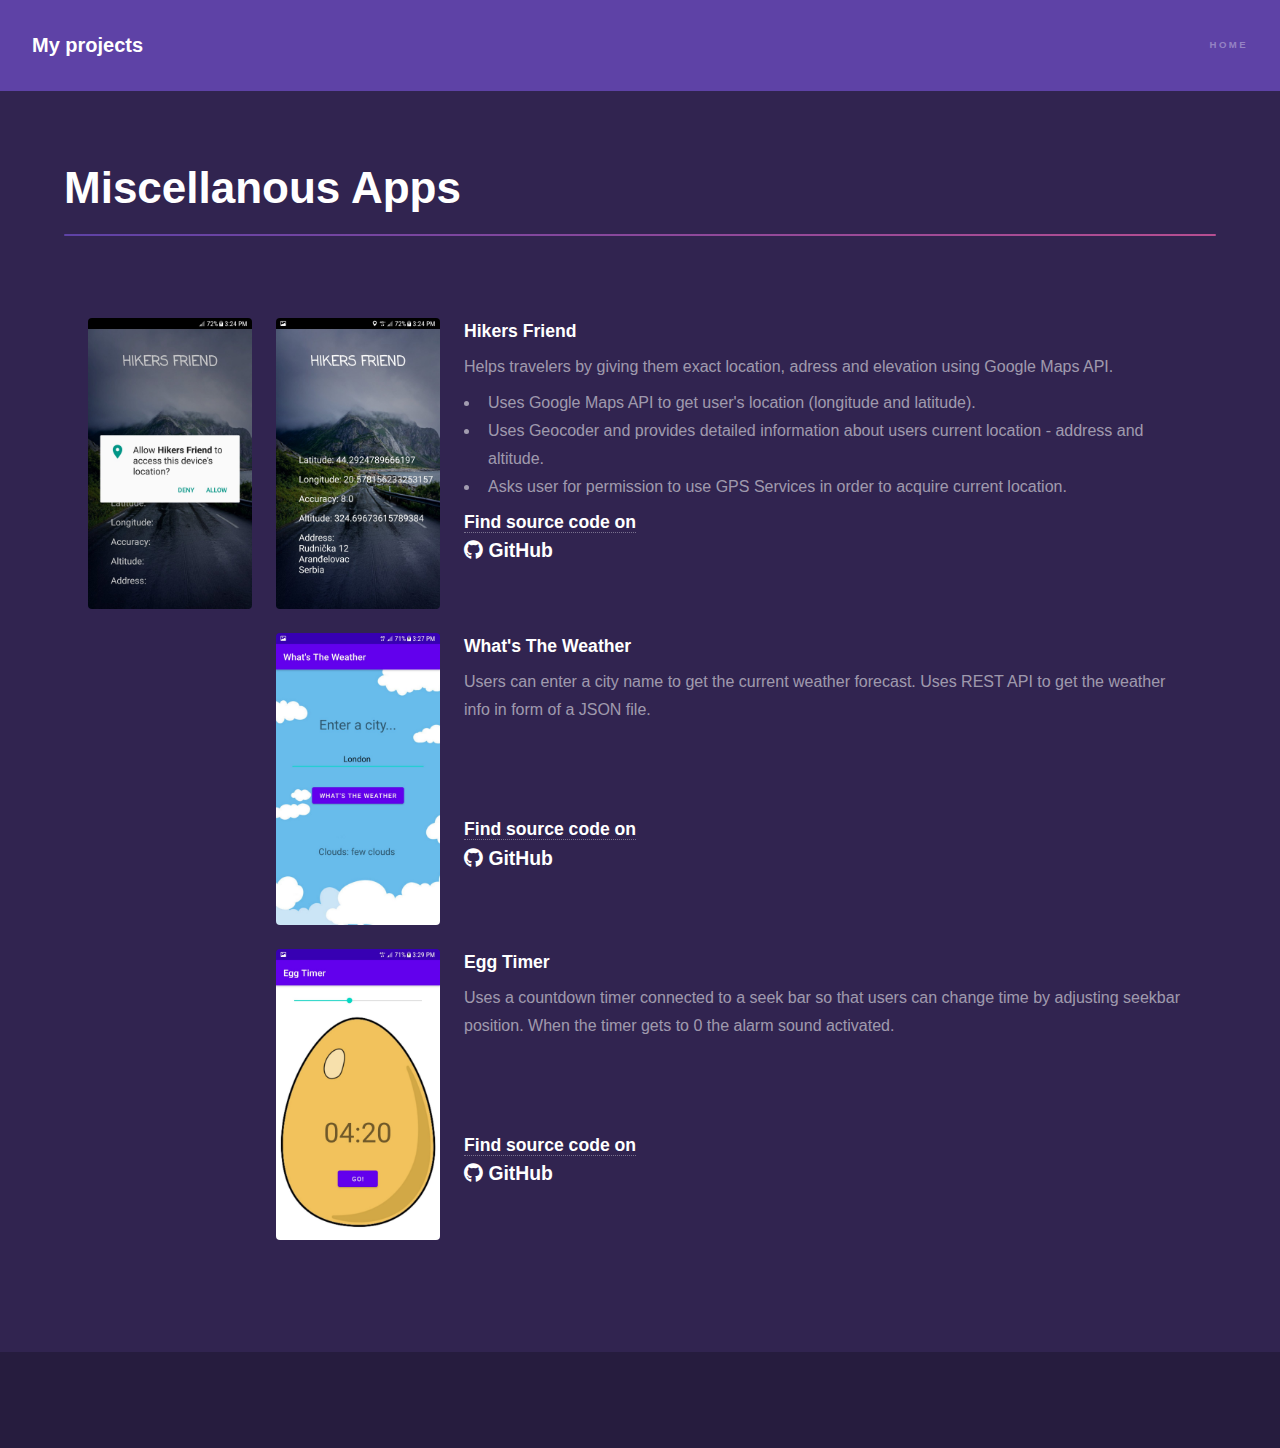
==== miscellaneous-apps.html @ 1d23b5a6 "Final" ====
<!DOCTYPE HTML>
<!--
	Hyperspace by HTML5 UP
	html5up.net | @ajlkn
	Free for personal and commercial use under the CCA 3.0 license (html5up.net/license)
-->
<html>
	<head>
		<title>Miscellanous Apps</title>
		<meta charset="utf-8" />
		<meta name="viewport" content="width=device-width, initial-scale=1, user-scalable=no" />
		<link rel="stylesheet" href="assets/css/main.css" />
		<noscript><link rel="stylesheet" href="assets/css/noscript.css" /></noscript>
	</head>
	<body class="is-preload">

		<!-- Header -->
			<header id="header">
				<a href="index.html" class="title">My projects</a>
				<nav>
					<ul>
						<li><a href="index.html">Home</a></li>
					</ul>
				</nav>
			</header>

		<!-- Wrapper -->
			<div id="wrapper">

				<!-- Main -->
					<section id="main" class="wrapper">
						<div class="inner">
							<h1 class="major">Miscellanous Apps</h1>
							<div class="box alt">
								<div class="row gtr-uniform">
									
									<div class="col-2"><span class="image fit"><img src="images/hikers-friend.jpg" alt="" /></span></div>
									<div class="col-2"><span class="image fit"><img src="images/hikers-friend-2.jpg" alt="" /></span></div>
									<div class="col-8"><span class="image fit"><h3>Hikers Friend</h3>
										<p class="miscellanous">Helps travelers by giving them exact location, adress and elevation using Google Maps API.</p>
										<ul class="miscellanous"><li>Uses Google Maps API to get user's location (longitude and latitude).</li>
											<li>Uses Geocoder and provides detailed information about users current location - address and altitude.</li>
											<li>Asks user for permission to use GPS Services in order to acquire current location.</li>      
										</ul>
										<h3><a href="https://github.com/Djostanisic" target="_blank">Find source code on <h3 class="icon brands fa-github"> GitHub</h3></a></h3>
									</span></div>

									<div class="col-2"><span class="image fit"><img src="" alt="" /></span></div>
									<div class="col-2"><span class="image fit"><img src="images/whats-the-weather.jpg" alt="" /></span></div>
									<div class="col-8"><span class="image fit"><h3>What's The Weather</h3>
										<p class="miscellanous">Users can enter a city name to get the current weather forecast. Uses REST API to get the weather info in form of a JSON file.</p>
									<br>
									<br>
									<br>
										<h3><a href="https://github.com/Djostanisic" target="_blank">Find source code on <h3 class="icon brands fa-github"> GitHub</h3></a></h3>
									</span></div>

									<div class="col-2"><span class="image fit"><img src="" alt="" /></span></div>
									<div class="col-2"><span class="image fit"><img src="images/egg-timer.jpg" alt="" /></span></div>
									<div class="col-8"><span class="image fit"><h3>Egg Timer</h3>
										<p class="miscellanous">Uses a countdown timer connected to a seek bar so that users can change time by adjusting seekbar position. When the timer gets to 0 the alarm sound activated.</p>
									<br>
									<br>
									<br>
										<h3><a href="https://github.com/Djostanisic" target="_blank">Find source code on <h3 class="icon brands fa-github"> GitHub</h3></a></h3>
									</span></div>
									
								</div>
					</section>

			</div>

		<!-- Footer -->
			<footer id="footer" class="wrapper alt">
				<div class="inner">
					
				</div>
			</footer>

		<!-- Scripts -->
			<script src="assets/js/jquery.min.js"></script>
			<script src="assets/js/jquery.scrollex.min.js"></script>
			<script src="assets/js/jquery.scrolly.min.js"></script>
			<script src="assets/js/browser.min.js"></script>
			<script src="assets/js/breakpoints.min.js"></script>
			<script src="assets/js/util.js"></script>
			<script src="assets/js/main.js"></script>

	</body>
</html>
---- assets/css/main.css ----
@import url(fontawesome-all.min.css);

/*
	Hyperspace by HTML5 UP
	html5up.net | @ajlkn
	Free for personal and commercial use under the CCA 3.0 license (html5up.net/license)
*/

html, body, div, span, applet, object,
iframe, h1, h2, h3, h4, h5, h6, p, blockquote,
pre, a, abbr, acronym, address, big, cite,
code, del, dfn, em, img, ins, kbd, q, s, samp,
small, strike, strong, sub, sup, tt, var, b,
u, i, center, dl, dt, dd, ol, ul, li, fieldset,
form, label, legend, table, caption, tbody,
tfoot, thead, tr, th, td, article, aside,
canvas, details, embed, figure, figcaption,
footer, header, hgroup, menu, nav, output, ruby,
section, summary, time, mark, audio, video {
	margin: 0;
	padding: 0;
	border: 0;
	font-size: 100%;
	font: inherit;
	vertical-align: baseline;}

article, aside, details, figcaption, figure,
footer, header, hgroup, menu, nav, section {
	display: block;}

body {
	line-height: 1;
}

ol, ul {
	list-style: none;
}

blockquote, q {
	quotes: none;
}

	blockquote:before, blockquote:after, q:before, q:after {
		content: '';
		content: none;
	}

table {
	border-collapse: collapse;
	border-spacing: 0;
}

body {
	-webkit-text-size-adjust: none;
}

mark {
	background-color: transparent;
	color: inherit;
}

input::-moz-focus-inner {
	border: 0;
	padding: 0;
}

input, select, textarea {
	-moz-appearance: none;
	-webkit-appearance: none;
	-ms-appearance: none;
	appearance: none;
}

.skills{
	display: flex;
	justify-content: center;
	padding-top: 1em;
	
	font-size:3rem;
}

/* Basic */

	p.miscellanous{
		margin-bottom: 0.5em;
	}

	ul.miscellanous{
		margin-bottom: 0.5em;
	}

	@-ms-viewport {
		width: device-width;
	}

	body {
		-ms-overflow-style: scrollbar;
	}

	@media screen and (max-width: 600px) {

		html, body {
			min-width: 320px;
		}
	
		.skills{
			font-size: 2rem;
		}

		.row > .col-4 {
			width: 50%;
		  }
	}

	html {
		box-sizing: border-box;
	}

	*, *:before, *:after {
		box-sizing: inherit;
	}

	body {
		background: #312450;
	}

		body.is-preload *, body.is-preload *:before, body.is-preload *:after {
			-moz-animation: none !important;
			-webkit-animation: none !important;
			-ms-animation: none !important;
			animation: none !important;
			-moz-transition: none !important;
			-webkit-transition: none !important;
			-ms-transition: none !important;
			transition: none !important;
		}

/* Type */

	body, input, select, textarea {
		color: rgba(255, 255, 255, 0.55);
		font-family: Arial, Helvetica, sans-serif;
		font-size: 16.5pt;
		font-weight: normal;
		line-height: 1.75;
	}

		@media screen and (max-width: 1680px) {

			body, input, select, textarea {
				font-size: 13pt;
			}

		}

		@media screen and (max-width: 1280px) {

			body, input, select, textarea {
				font-size: 12pt;
			}

			.skills{
				font-size: 2rem;
			}

		}

		@media screen and (max-width: 360px) {

			body, input, select, textarea {
				font-size: 11pt;
			}

			.row > .col-4{
				width: 50%;
			}

		}

	a {
		-moz-transition: color 0.2s ease, border-bottom-color 0.2s ease;
		-webkit-transition: color 0.2s ease, border-bottom-color 0.2s ease;
		-ms-transition: color 0.2s ease, border-bottom-color 0.2s ease;
		transition: color 0.2s ease, border-bottom-color 0.2s ease;
		border-bottom: dotted 1px rgba(255, 255, 255, 0.35);
		color: inherit;
		text-decoration: none;
	}

		a:hover {
			border-bottom-color: transparent;
			color: #ffffff;
		}

	strong, b {
		color: #ffffff;
		font-weight: bold;
	}

	em, i {
		font-style: italic;
	}

	p {
		margin: 0 0 2em 0;
	}

	h1, h2, h3, h4, h5, h6 {
		color: #ffffff;
		font-weight: bold;
		line-height: 1.5;
		margin: 0 0 0.5em 0;
	}

		h1 a, h2 a, h3 a, h4 a, h5 a, h6 a {
			color: inherit;
			text-decoration: none;
		}

	h1 {
		font-size: 2.75em;
	}

		h1.major {
			margin: 0 0 1.3em 0;
			position: relative;
			padding-bottom: 0.35em;
		}

			h1.major:after {
				background-image: -moz-linear-gradient(to right, #5e42a6, #b74e91);
				background-image: -webkit-linear-gradient(to right, #5e42a6, #b74e91);
				background-image: -ms-linear-gradient(to right, #5e42a6, #b74e91);
				background-image: linear-gradient(to right, #5e42a6, #b74e91);
				-moz-transition: max-width 0.2s ease;
				-webkit-transition: max-width 0.2s ease;
				-ms-transition: max-width 0.2s ease;
				transition: max-width 0.2s ease;
				border-radius: 0.2em;
				bottom: 0;
				content: '';
				height: 0.05em;
				position: absolute;
				right: 0;
				width: 100%;
			}

	h2 {
		font-size: 1.75em;
	}

	h3 {
		font-size: 1.1em;
	}

	h4 {
		font-size: 1em;
	}

	h5 {
		font-size: 0.8em;
	}

	h6 {
		font-size: 0.6em;
	}

	@media screen and (max-width: 736px) {

		h1 {
			font-size: 2em;
		}

		h2 {
			font-size: 1.25em;
		}

		h3 {
			font-size: 1em;
		}

		h4 {
			font-size: 0.8em;
		}

		h5 {
			font-size: 0.6em;
		}

		h6 {
			font-size: 0.6em;
		}

	}

	sub {
		font-size: 0.8em;
		position: relative;
		top: 0.5em;
	}

	sup {
		font-size: 0.8em;
		position: relative;
		top: -0.5em;
	}

	blockquote {
		border-left: solid 4px rgba(255, 255, 255, 0.15);
		font-style: italic;
		margin: 0 0 2em 0;
		padding: 0.5em 0 0.5em 2em;
	}

	code {
		background: rgba(255, 255, 255, 0.05);
		border-radius: 0.25em;
		border: solid 1px rgba(255, 255, 255, 0.15);
		font-family: "Courier New", monospace;
		font-size: 0.9em;
		margin: 0 0.25em;
		padding: 0.25em 0.65em;
	}

	pre {
		-webkit-overflow-scrolling: touch;
		font-family: "Courier New", monospace;
		font-size: 0.9em;
		margin: 0 0 2em 0;
	}

		pre code {
			display: block;
			line-height: 1.75em;
			padding: 1em 1.5em;
			overflow-x: auto;
		}

	hr {
		border: 0;
		border-bottom: solid 1px rgba(255, 255, 255, 0.15);
		margin: 2em 0;
	}

		hr.major {
			margin: 3em 0;
		}

	.align-left {
		text-align: left;
	}

	.align-center {
		text-align: center;
	}

	.align-right {
		text-align: right;
	}

/* Row */

	.row {
		display: flex;
		flex-wrap: wrap;
		box-sizing: border-box;
		align-items: stretch;
	}

		.row > * {
			box-sizing: border-box;
		}

		.row.gtr-uniform > * > :last-child {
			margin-bottom: 0;
		}

		.row.aln-left {
			justify-content: flex-start;
		}

		.row.aln-center {
			justify-content: center;
		}

		.row.aln-right {
			justify-content: flex-end;
		}

		.row.aln-top {
			align-items: flex-start;
		}

		.row.aln-middle {
			align-items: center;
		}

		.row.aln-bottom {
			align-items: flex-end;
		}

		.row > .imp {
			order: -1;
		}

		.row > .col-1 {
			width: 8.33333%;
		}

		.row > .off-1 {
			margin-left: 8.33333%;
		}

		.row > .col-2 {
			width: 16.66667%;
		}

		.row > .off-2 {
			margin-left: 16.66667%;
		}

		.row > .col-3 {
			width: 50%;
		}

		.row > .off-3 {
			margin-left: 25%;
		}

		.row > .col-4 {
			width: 33.33333%;
		}

		.row > .off-4 {
			margin-left: 33.33333%;
		}

		.row > .col-5 {
			width: 41.66667%;
		}

		.row > .off-5 {
			margin-left: 41.66667%;
		}

		.row > .col-6 {
			width: 50%;
		}

		.row > .off-6 {
			margin-left: 50%;
		}

		.row > .col-7 {
			width: 58.33333%;
		}

		.row > .off-7 {
			margin-left: 58.33333%;
		}

		.row > .col-8 {
			width: 66.66667%;
		}

		.row > .off-8 {
			margin-left: 66.66667%;
		}

		.row > .col-9 {
			width: 75%;
		}

		.row > .off-9 {
			margin-left: 75%;
		}

		.row > .col-10 {
			width: 83.33333%;
		}

		.row > .off-10 {
			margin-left: 83.33333%;
		}

		.row > .col-11 {
			width: 91.66667%;
		}

		.row > .off-11 {
			margin-left: 91.66667%;
		}

		.row > .col-12 {
			width: 100%;
		}

		.row > .off-12 {
			margin-left: 100%;
		}

		.row.gtr-0 {
			margin-top: 0;
			margin-left: 0em;
		}

			.row.gtr-0 > * {
				padding: 0 0 0 0em;
			}

			.row.gtr-0.gtr-uniform {
				margin-top: 0em;
			}

				.row.gtr-0.gtr-uniform > * {
					padding-top: 0em;
				}

		.row.gtr-25 {
			margin-top: 0;
			margin-left: -0.375em;
		}

			.row.gtr-25 > * {
				padding: 0 0 0 0.375em;
			}

			.row.gtr-25.gtr-uniform {
				margin-top: -0.375em;
			}

				.row.gtr-25.gtr-uniform > * {
					padding-top: 0.375em;
				}

		.row.gtr-50 {
			margin-top: 0;
			margin-left: -0.75em;
		}

			.row.gtr-50 > * {
				padding: 0 0 0 0.75em;
			}

			.row.gtr-50.gtr-uniform {
				margin-top: -0.75em;
			}

				.row.gtr-50.gtr-uniform > * {
					padding-top: 0.75em;
				}

		.row {
			margin-top: 0;
			margin-left: -1.5em;
		}

			.row > * {
				padding: 0 0 0 1.5em;
			}

			.row.gtr-uniform {
				margin-top: -1.5em;
			}

				.row.gtr-uniform > * {
					padding-top: 1.5em;
				}

		.row.gtr-150 {
			margin-top: 0;
			margin-left: -2.25em;
		}

			.row.gtr-150 > * {
				padding: 0 0 0 2.25em;
			}

			.row.gtr-150.gtr-uniform {
				margin-top: -2.25em;
			}

				.row.gtr-150.gtr-uniform > * {
					padding-top: 2.25em;
				}

		.row.gtr-200 {
			margin-top: 0;
			margin-left: -3em;
		}

			.row.gtr-200 > * {
				padding: 0 0 0 3em;
			}

			.row.gtr-200.gtr-uniform {
				margin-top: -3em;
			}

				.row.gtr-200.gtr-uniform > * {
					padding-top: 3em;
				}

		@media screen and (max-width: 1680px) {

			.row {
				display: flex;
				flex-wrap: wrap;
				box-sizing: border-box;
				align-items: stretch;
			}

				.row > * {
					box-sizing: border-box;
				}

				.row.gtr-uniform > * > :last-child {
					margin-bottom: 0;
				}

				.row.aln-left {
					justify-content: flex-start;
				}

				.row.aln-center {
					justify-content: center;
				}

				.row.aln-right {
					justify-content: flex-end;
				}

				.row.aln-top {
					align-items: flex-start;
				}

				.row.aln-middle {
					align-items: center;
				}

				.row.aln-bottom {
					align-items: flex-end;
				}

				.row > .imp-xlarge {
					order: -1;
				}

				.row > .col-1-xlarge {
					width: 8.33333%;
				}

				.row > .off-1-xlarge {
					margin-left: 8.33333%;
				}

				.row > .col-2-xlarge {
					width: 16.66667%;
				}

				.row > .off-2-xlarge {
					margin-left: 16.66667%;
				}

				.row > .col-3-xlarge {
					width: 25%;
				}

				.row > .off-3-xlarge {
					margin-left: 25%;
				}

				.row > .col-4-xlarge {
					width: 33.33333%;
				}

				.row > .off-4-xlarge {
					margin-left: 33.33333%;
				}

				.row > .col-5-xlarge {
					width: 41.66667%;
				}

				.row > .off-5-xlarge {
					margin-left: 41.66667%;
				}

				.row > .col-6-xlarge {
					width: 50%;
				}

				.row > .off-6-xlarge {
					margin-left: 50%;
				}

				.row > .col-7-xlarge {
					width: 58.33333%;
				}

				.row > .off-7-xlarge {
					margin-left: 58.33333%;
				}

				.row > .col-8-xlarge {
					width: 66.66667%;
				}

				.row > .off-8-xlarge {
					margin-left: 66.66667%;
				}

				.row > .col-9-xlarge {
					width: 75%;
				}

				.row > .off-9-xlarge {
					margin-left: 75%;
				}

				.row > .col-10-xlarge {
					width: 83.33333%;
				}

				.row > .off-10-xlarge {
					margin-left: 83.33333%;
				}

				.row > .col-11-xlarge {
					width: 91.66667%;
				}

				.row > .off-11-xlarge {
					margin-left: 91.66667%;
				}

				.row > .col-12-xlarge {
					width: 100%;
				}

				.row > .off-12-xlarge {
					margin-left: 100%;
				}

				.row.gtr-0 {
					margin-top: 0;
					margin-left: 0em;
				}

					.row.gtr-0 > * {
						padding: 0 0 0 0em;
					}

					.row.gtr-0.gtr-uniform {
						margin-top: 0em;
					}

						.row.gtr-0.gtr-uniform > * {
							padding-top: 0em;
						}

				.row.gtr-25 {
					margin-top: 0;
					margin-left: -0.375em;
				}

					.row.gtr-25 > * {
						padding: 0 0 0 0.375em;
					}

					.row.gtr-25.gtr-uniform {
						margin-top: -0.375em;
					}

						.row.gtr-25.gtr-uniform > * {
							padding-top: 0.375em;
						}

				.row.gtr-50 {
					margin-top: 0;
					margin-left: -0.75em;
				}

					.row.gtr-50 > * {
						padding: 0 0 0 0.75em;
					}

					.row.gtr-50.gtr-uniform {
						margin-top: -0.75em;
					}

						.row.gtr-50.gtr-uniform > * {
							padding-top: 0.75em;
						}

				.row {
					margin-top: 0;
					margin-left: -1.5em;
				}

					.row > * {
						padding: 0 0 0 1.5em;
					}

					.row.gtr-uniform {
						margin-top: -1.5em;
					}

						.row.gtr-uniform > * {
							padding-top: 1.5em;
						}

				.row.gtr-150 {
					margin-top: 0;
					margin-left: -2.25em;
				}

					.row.gtr-150 > * {
						padding: 0 0 0 2.25em;
					}

					.row.gtr-150.gtr-uniform {
						margin-top: -2.25em;
					}

						.row.gtr-150.gtr-uniform > * {
							padding-top: 2.25em;
						}

				.row.gtr-200 {
					margin-top: 0;
					margin-left: -3em;
				}

					.row.gtr-200 > * {
						padding: 0 0 0 3em;
					}

					.row.gtr-200.gtr-uniform {
						margin-top: -3em;
					}

						.row.gtr-200.gtr-uniform > * {
							padding-top: 3em;
						}

		}

		@media screen and (max-width: 1280px) {

			.row {
				display: flex;
				flex-wrap: wrap;
				box-sizing: border-box;
				align-items: stretch;
			}

				.row > * {
					box-sizing: border-box;
				}

				.row.gtr-uniform > * > :last-child {
					margin-bottom: 0;
				}

				.row.aln-left {
					justify-content: flex-start;
				}

				.row.aln-center {
					justify-content: center;
				}

				.row.aln-right {
					justify-content: flex-end;
				}

				.row.aln-top {
					align-items: flex-start;
				}

				.row.aln-middle {
					align-items: center;
				}

				.row.aln-bottom {
					align-items: flex-end;
				}

				.row > .imp-large {
					order: -1;
				}

				.row > .col-1-large {
					width: 8.33333%;
				}

				.row > .off-1-large {
					margin-left: 8.33333%;
				}

				.row > .col-2-large {
					width: 16.66667%;
				}

				.row > .off-2-large {
					margin-left: 16.66667%;
				}

				.row > .col-3-large {
					width: 25%;
				}

				.row > .off-3-large {
					margin-left: 25%;
				}

				.row > .col-4-large {
					width: 33.33333%;
				}

				.row > .off-4-large {
					margin-left: 33.33333%;
				}

				.row > .col-5-large {
					width: 41.66667%;
				}

				.row > .off-5-large {
					margin-left: 41.66667%;
				}

				.row > .col-6-large {
					width: 50%;
				}

				.row > .off-6-large {
					margin-left: 50%;
				}

				.row > .col-7-large {
					width: 58.33333%;
				}

				.row > .off-7-large {
					margin-left: 58.33333%;
				}

				.row > .col-8-large {
					width: 66.66667%;
				}

				.row > .off-8-large {
					margin-left: 66.66667%;
				}

				.row > .col-9-large {
					width: 75%;
				}

				.row > .off-9-large {
					margin-left: 75%;
				}

				.row > .col-10-large {
					width: 83.33333%;
				}

				.row > .off-10-large {
					margin-left: 83.33333%;
				}

				.row > .col-11-large {
					width: 91.66667%;
				}

				.row > .off-11-large {
					margin-left: 91.66667%;
				}

				.row > .col-12-large {
					width: 100%;
				}

				.row > .off-12-large {
					margin-left: 100%;
				}

				.row.gtr-0 {
					margin-top: 0;
					margin-left: 0em;
				}

					.row.gtr-0 > * {
						padding: 0 0 0 0em;
					}

					.row.gtr-0.gtr-uniform {
						margin-top: 0em;
					}

						.row.gtr-0.gtr-uniform > * {
							padding-top: 0em;
						}

				.row.gtr-25 {
					margin-top: 0;
					margin-left: -0.375em;
				}

					.row.gtr-25 > * {
						padding: 0 0 0 0.375em;
					}

					.row.gtr-25.gtr-uniform {
						margin-top: -0.375em;
					}

						.row.gtr-25.gtr-uniform > * {
							padding-top: 0.375em;
						}

				.row.gtr-50 {
					margin-top: 0;
					margin-left: -0.75em;
				}

					.row.gtr-50 > * {
						padding: 0 0 0 0.75em;
					}

					.row.gtr-50.gtr-uniform {
						margin-top: -0.75em;
					}

						.row.gtr-50.gtr-uniform > * {
							padding-top: 0.75em;
						}

				.row {
					margin-top: 0;
					margin-left: -1.5em;
				}

					.row > * {
						padding: 0 0 0 1.5em;
					}

					.row.gtr-uniform {
						margin-top: -1.5em;
					}

						.row.gtr-uniform > * {
							padding-top: 1.5em;
						}

				.row.gtr-150 {
					margin-top: 0;
					margin-left: -2.25em;
				}

					.row.gtr-150 > * {
						padding: 0 0 0 2.25em;
					}

					.row.gtr-150.gtr-uniform {
						margin-top: -2.25em;
					}

						.row.gtr-150.gtr-uniform > * {
							padding-top: 2.25em;
						}

				.row.gtr-200 {
					margin-top: 0;
					margin-left: -3em;
				}

					.row.gtr-200 > * {
						padding: 0 0 0 3em;
					}

					.row.gtr-200.gtr-uniform {
						margin-top: -3em;
					}

						.row.gtr-200.gtr-uniform > * {
							padding-top: 3em;
						}

		}

		@media screen and (max-width: 980px) {

			.row {
				display: flex;
				flex-wrap: wrap;
				box-sizing: border-box;
				align-items: stretch;
			}

				.row > * {
					box-sizing: border-box;
				}

				.row.gtr-uniform > * > :last-child {
					margin-bottom: 0;
				}

				.row.aln-left {
					justify-content: flex-start;
				}

				.row.aln-center {
					justify-content: center;
				}

				.row.aln-right {
					justify-content: flex-end;
				}

				.row.aln-top {
					align-items: flex-start;
				}

				.row.aln-middle {
					align-items: center;
				}

				.row.aln-bottom {
					align-items: flex-end;
				}

				.row > .imp-medium {
					order: -1;
				}

				.row > .col-1-medium {
					width: 8.33333%;
				}

				.row > .off-1-medium {
					margin-left: 8.33333%;
				}

				.row > .col-2-medium {
					width: 16.66667%;
				}

				.row > .off-2-medium {
					margin-left: 16.66667%;
				}

				.row > .col-3-medium {
					width: 25%;
				}

				.row > .off-3-medium {
					margin-left: 25%;
				}

				.row > .col-4-medium {
					width: 33.33333%;
				}

				.row > .off-4-medium {
					margin-left: 33.33333%;
				}

				.row > .col-5-medium {
					width: 41.66667%;
				}

				.row > .off-5-medium {
					margin-left: 41.66667%;
				}

				.row > .col-6-medium {
					width: 50%;
				}

				.row > .off-6-medium {
					margin-left: 50%;
				}

				.row > .col-7-medium {
					width: 58.33333%;
				}

				.row > .off-7-medium {
					margin-left: 58.33333%;
				}

				.row > .col-8-medium {
					width: 66.66667%;
				}

				.row > .off-8-medium {
					margin-left: 66.66667%;
				}

				.row > .col-9-medium {
					width: 75%;
				}

				.row > .off-9-medium {
					margin-left: 75%;
				}

				.row > .col-10-medium {
					width: 83.33333%;
				}

				.row > .off-10-medium {
					margin-left: 83.33333%;
				}

				.row > .col-11-medium {
					width: 91.66667%;
				}

				.row > .off-11-medium {
					margin-left: 91.66667%;
				}

				.row > .col-12-medium {
					width: 100%;
				}

				.row > .off-12-medium {
					margin-left: 100%;
				}

				.row.gtr-0 {
					margin-top: 0;
					margin-left: 0em;
				}

					.row.gtr-0 > * {
						padding: 0 0 0 0em;
					}

					.row.gtr-0.gtr-uniform {
						margin-top: 0em;
					}

						.row.gtr-0.gtr-uniform > * {
							padding-top: 0em;
						}

				.row.gtr-25 {
					margin-top: 0;
					margin-left: -0.375em;
				}

					.row.gtr-25 > * {
						padding: 0 0 0 0.375em;
					}

					.row.gtr-25.gtr-uniform {
						margin-top: -0.375em;
					}

						.row.gtr-25.gtr-uniform > * {
							padding-top: 0.375em;
						}

				.row.gtr-50 {
					margin-top: 0;
					margin-left: -0.75em;
				}

					.row.gtr-50 > * {
						padding: 0 0 0 0.75em;
					}

					.row.gtr-50.gtr-uniform {
						margin-top: -0.75em;
					}

						.row.gtr-50.gtr-uniform > * {
							padding-top: 0.75em;
						}

				.row {
					margin-top: 0;
					margin-left: -1.5em;
				}

					.row > * {
						padding: 0 0 0 1.5em;
					}

					.row.gtr-uniform {
						margin-top: -1.5em;
					}

						.row.gtr-uniform > * {
							padding-top: 1.5em;
						}

				.row.gtr-150 {
					margin-top: 0;
					margin-left: -2.25em;
				}

					.row.gtr-150 > * {
						padding: 0 0 0 2.25em;
					}

					.row.gtr-150.gtr-uniform {
						margin-top: -2.25em;
					}

						.row.gtr-150.gtr-uniform > * {
							padding-top: 2.25em;
						}

				.row.gtr-200 {
					margin-top: 0;
					margin-left: -3em;
				}

					.row.gtr-200 > * {
						padding: 0 0 0 3em;
					}

					.row.gtr-200.gtr-uniform {
						margin-top: -3em;
					}

						.row.gtr-200.gtr-uniform > * {
							padding-top: 3em;
						}

		}

		@media screen and (max-width: 736px) {

			.row {
				display: flex;
				flex-wrap: wrap;
				box-sizing: border-box;
				align-items: stretch;
			}

				.row > * {
					box-sizing: border-box;
				}

				.row.gtr-uniform > * > :last-child {
					margin-bottom: 0;
				}

				.row.aln-left {
					justify-content: flex-start;
				}

				.row.aln-center {
					justify-content: center;
				}

				.row.aln-right {
					justify-content: flex-end;
				}

				.row.aln-top {
					align-items: flex-start;
				}

				.row.aln-middle {
					align-items: center;
				}

				.row.aln-bottom {
					align-items: flex-end;
				}

				.row > .imp-small {
					order: -1;
				}

				.row > .col-1-small {
					width: 8.33333%;
				}

				.row > .off-1-small {
					margin-left: 8.33333%;
				}

				.row > .col-2-small {
					width: 16.66667%;
				}

				.row > .off-2-small {
					margin-left: 16.66667%;
				}

				.row > .col-3-small {
					width: 25%;
				}

				.row > .off-3-small {
					margin-left: 25%;
				}

				.row > .col-4-small {
					width: 33.33333%;
				}

				.row > .off-4-small {
					margin-left: 33.33333%;
				}

				.row > .col-5-small {
					width: 41.66667%;
				}

				.row > .off-5-small {
					margin-left: 41.66667%;
				}

				.row > .col-6-small {
					width: 50%;
				}

				.row > .off-6-small {
					margin-left: 50%;
				}

				.row > .col-7-small {
					width: 58.33333%;
				}

				.row > .off-7-small {
					margin-left: 58.33333%;
				}

				.row > .col-8-small {
					width: 66.66667%;
				}

				.row > .off-8-small {
					margin-left: 66.66667%;
				}

				.row > .col-9-small {
					width: 75%;
				}

				.row > .off-9-small {
					margin-left: 75%;
				}

				.row > .col-10-small {
					width: 83.33333%;
				}

				.row > .off-10-small {
					margin-left: 83.33333%;
				}

				.row > .col-11-small {
					width: 91.66667%;
				}

				.row > .off-11-small {
					margin-left: 91.66667%;
				}

				.row > .col-12-small {
					width: 100%;
				}

				.row > .off-12-small {
					margin-left: 100%;
				}

				.row.gtr-0 {
					margin-top: 0;
					margin-left: 0em;
				}

					.row.gtr-0 > * {
						padding: 0 0 0 0em;
					}

					.row.gtr-0.gtr-uniform {
						margin-top: 0em;
					}

						.row.gtr-0.gtr-uniform > * {
							padding-top: 0em;
						}

				.row.gtr-25 {
					margin-top: 0;
					margin-left: -0.375em;
				}

					.row.gtr-25 > * {
						padding: 0 0 0 0.375em;
					}

					.row.gtr-25.gtr-uniform {
						margin-top: -0.375em;
					}

						.row.gtr-25.gtr-uniform > * {
							padding-top: 0.375em;
						}

				.row.gtr-50 {
					margin-top: 0;
					margin-left: -0.75em;
				}

					.row.gtr-50 > * {
						padding: 0 0 0 0.75em;
					}

					.row.gtr-50.gtr-uniform {
						margin-top: -0.75em;
					}

						.row.gtr-50.gtr-uniform > * {
							padding-top: 0.75em;
						}

				.row {
					margin-top: 0;
					margin-left: -1.5em;
				}

					.row > * {
						padding: 0 0 0 1.5em;
					}

					.row.gtr-uniform {
						margin-top: -1.5em;
					}

						.row.gtr-uniform > * {
							padding-top: 1.5em;
						}

				.row.gtr-150 {
					margin-top: 0;
					margin-left: -2.25em;
				}

					.row.gtr-150 > * {
						padding: 0 0 0 2.25em;
					}

					.row.gtr-150.gtr-uniform {
						margin-top: -2.25em;
					}

						.row.gtr-150.gtr-uniform > * {
							padding-top: 2.25em;
						}

				.row.gtr-200 {
					margin-top: 0;
					margin-left: -3em;
				}

					.row.gtr-200 > * {
						padding: 0 0 0 3em;
					}

					.row.gtr-200.gtr-uniform {
						margin-top: -3em;
					}

						.row.gtr-200.gtr-uniform > * {
							padding-top: 3em;
						}

		}

		@media screen and (max-width: 480px) {

			.row {
				display: flex;
				flex-wrap: wrap;
				box-sizing: border-box;
				align-items: stretch;
			}

				.row > * {
					box-sizing: border-box;
				}

				.row.gtr-uniform > * > :last-child {
					margin-bottom: 0;
				}

				.row.aln-left {
					justify-content: flex-start;
				}

				.row.aln-center {
					justify-content: center;
				}

				.row.aln-right {
					justify-content: flex-end;
				}

				.row.aln-top {
					align-items: flex-start;
				}

				.row.aln-middle {
					align-items: center;
				}

				.row.aln-bottom {
					align-items: flex-end;
				}

				.row > .imp-xsmall {
					order: -1;
				}

				.row > .col-1-xsmall {
					width: 8.33333%;
				}

				.row > .off-1-xsmall {
					margin-left: 8.33333%;
				}

				.row > .col-2-xsmall {
					width: 16.66667%;
				}

				.row > .off-2-xsmall {
					margin-left: 16.66667%;
				}

				.row > .col-3-xsmall {
					width: 25%;
				}

				.row > .off-3-xsmall {
					margin-left: 25%;
				}

				.row > .col-4-xsmall {
					width: 33.33333%;
				}
				
				.row > .off-4-xsmall {
					margin-left: 33.33333%;
				}

				.row > .col-5-xsmall {
					width: 41.66667%;
				}

				.row > .off-5-xsmall {
					margin-left: 41.66667%;
				}

				.row > .col-6-xsmall {
					width: 50%;
				}

				.row > .off-6-xsmall {
					margin-left: 50%;
				}

				.row > .col-7-xsmall {
					width: 58.33333%;
				}

				.row > .off-7-xsmall {
					margin-left: 58.33333%;
				}

				.row > .col-8-xsmall {
					width: 66.66667%;
				}

				.row > .off-8-xsmall {
					margin-left: 66.66667%;
				}

				.row > .col-9-xsmall {
					width: 75%;
				}

				.row > .off-9-xsmall {
					margin-left: 75%;
				}

				.row > .col-10-xsmall {
					width: 83.33333%;
				}

				.row > .off-10-xsmall {
					margin-left: 83.33333%;
				}

				.row > .col-11-xsmall {
					width: 91.66667%;
				}

				.row > .off-11-xsmall {
					margin-left: 91.66667%;
				}

				.row > .col-12-xsmall {
					width: 100%;
				}

				.row > .off-12-xsmall {
					margin-left: 100%;
				}

				.row.gtr-0 {
					margin-top: 0;
					margin-left: 0em;
				}

					.row.gtr-0 > * {
						padding: 0 0 0 0em;
					}

					.row.gtr-0.gtr-uniform {
						margin-top: 0em;
					}

						.row.gtr-0.gtr-uniform > * {
							padding-top: 0em;
						}

				.row.gtr-25 {
					margin-top: 0;
					margin-left: -0.375em;
				}

					.row.gtr-25 > * {
						padding: 0 0 0 0.375em;
					}

					.row.gtr-25.gtr-uniform {
						margin-top: -0.375em;
					}

						.row.gtr-25.gtr-uniform > * {
							padding-top: 0.375em;
						}

				.row.gtr-50 {
					margin-top: 0;
					margin-left: -0.75em;
				}

					.row.gtr-50 > * {
						padding: 0 0 0 0.75em;
					}

					.row.gtr-50.gtr-uniform {
						margin-top: -0.75em;
					}

						.row.gtr-50.gtr-uniform > * {
							padding-top: 0.75em;
						}

				.row {
					margin-top: 0;
					margin-left: -1.5em;
				}

					.row > * {
						padding: 0 0 0 1.5em;
					}

					.row.gtr-uniform {
						margin-top: -1.5em;
					}

						.row.gtr-uniform > * {
							padding-top: 1.5em;
						}

				.row.gtr-150 {
					margin-top: 0;
					margin-left: -2.25em;
				}

					.row.gtr-150 > * {
						padding: 0 0 0 2.25em;
					}

					.row.gtr-150.gtr-uniform {
						margin-top: -2.25em;
					}

						.row.gtr-150.gtr-uniform > * {
							padding-top: 2.25em;
						}

				.row.gtr-200 {
					margin-top: 0;
					margin-left: -3em;
				}

					.row.gtr-200 > * {
						padding: 0 0 0 3em;
					}

					.row.gtr-200.gtr-uniform {
						margin-top: -3em;
					}

						.row.gtr-200.gtr-uniform > * {
							padding-top: 3em;
						}

		}

/* Box */

	.box {
		border-radius: 0.25em;
		border: solid 1px rgba(255, 255, 255, 0.15);
		margin-bottom: 2em;
		padding: 1.5em;
	}

		.box > :last-child,
		.box > :last-child > :last-child,
		.box > :last-child > :last-child > :last-child {
			margin-bottom: 0;
		}

		.box.alt {
			border: 0;
			border-radius: 0;
			padding-bottom: 3em;
		}

/* Button */

	input[type="submit"],
	input[type="reset"],
	input[type="button"],
	button,
	.button {
		-moz-appearance: none;
		-webkit-appearance: none;
		-ms-appearance: none;
		appearance: none;
		-moz-transition: border-color 0.2s ease;
		-webkit-transition: border-color 0.2s ease;
		-ms-transition: border-color 0.2s ease;
		transition: border-color 0.2s ease;
		background-color: transparent;
		border: solid 1px !important;
		border-color: rgba(255, 255, 255, 0.15) !important;
		border-radius: 3em;
		color: #ffffff !important;
		cursor: pointer;
		display: inline-block;
		font-size: 0.6em;
		font-weight: bold;
		height: calc(4.75em + 2px);
		letter-spacing: 0.25em;
		line-height: 4.75em;
		outline: 0;
		padding: 0 3.75em;
		position: relative;
		text-align: center;
		text-decoration: none;
		text-transform: uppercase;
		white-space: nowrap;
	}

		input[type="submit"]:after,
		input[type="reset"]:after,
		input[type="button"]:after,
		button:after,
		.button:after {
			-moz-transform: scale(0.25);
			-webkit-transform: scale(0.25);
			-ms-transform: scale(0.25);
			transform: scale(0.25);
			pointer-events: none;
			-moz-transition: opacity 0.2s ease, -moz-transform 0.2s ease;
			-webkit-transition: opacity 0.2s ease, -webkit-transform 0.2s ease;
			-ms-transition: opacity 0.2s ease, -ms-transform 0.2s ease;
			transition: opacity 0.2s ease, transform 0.2s ease;
			background: #ffffff;
			border-radius: 3em;
			content: '';
			height: 100%;
			left: 0;
			opacity: 0;
			position: absolute;
			top: 0;
			width: 100%;
		}

		input[type="submit"].icon:before,
		input[type="reset"].icon:before,
		input[type="button"].icon:before,
		button.icon:before,
		.button.icon:before {
			margin-right: 0.75em;
		}

		input[type="submit"].fit,
		input[type="reset"].fit,
		input[type="button"].fit,
		button.fit,
		.button.fit {
			width: 100%;
		}

		input[type="submit"].small,
		input[type="reset"].small,
		input[type="button"].small,
		button.small,
		.button.small {
			font-size: 0.4em;
		}

		input[type="submit"].large,
		input[type="reset"].large,
		input[type="button"].large,
		button.large,
		.button.large {
			font-size: 0.8em;
		}

		input[type="submit"].primary,
		input[type="reset"].primary,
		input[type="button"].primary,
		button.primary,
		.button.primary {
			background-color: #ffffff;
			color: #312450 !important;
		}

			input[type="submit"].primary:after,
			input[type="reset"].primary:after,
			input[type="button"].primary:after,
			button.primary:after,
			.button.primary:after {
				display: none;
			}

		input[type="submit"].disabled, input[type="submit"]:disabled,
		input[type="reset"].disabled,
		input[type="reset"]:disabled,
		input[type="button"].disabled,
		input[type="button"]:disabled,
		button.disabled,
		button:disabled,
		.button.disabled,
		.button:disabled {
			cursor: default;
			opacity: 0.5;
			pointer-events: none;
		}

		input[type="submit"]:hover,
		input[type="reset"]:hover,
		input[type="button"]:hover,
		button:hover,
		.button:hover {
			border-color: rgba(255, 255, 255, 0.55) !important;
		}

			input[type="submit"]:hover:after,
			input[type="reset"]:hover:after,
			input[type="button"]:hover:after,
			button:hover:after,
			.button:hover:after {
				opacity: 0.05;
				-moz-transform: scale(1);
				-webkit-transform: scale(1);
				-ms-transform: scale(1);
				transform: scale(1);
			}

			input[type="submit"]:hover:active,
			input[type="reset"]:hover:active,
			input[type="button"]:hover:active,
			button:hover:active,
			.button:hover:active {
				border-color: #ffffff !important;
			}

				input[type="submit"]:hover:active:after,
				input[type="reset"]:hover:active:after,
				input[type="button"]:hover:active:after,
				button:hover:active:after,
				.button:hover:active:after {
					opacity: 0.1;
				}

/* Features */

	.features {
		display: -moz-flex;
		display: -webkit-flex;
		display: -ms-flex;
		display: flex;
		-moz-flex-wrap: wrap;
		-webkit-flex-wrap: wrap;
		-ms-flex-wrap: wrap;
		flex-wrap: wrap;
		border-radius: 0.25em;
		border: solid 1px rgba(255, 255, 255, 0.15);
		background: rgba(255, 255, 255, 0.05);
		margin: 0 0 2em 0;
	}

		.features section {
			padding: 3.5em 3em 1em 7em ;
			width: 50%;
			border-top: solid 1px rgba(255, 255, 255, 0.15);
			position: relative;
		}

			.features section:nth-child(-n + 2) {
				border-top-width: 0;
			}

			.features section:nth-child(2n) {
				border-left: solid 1px rgba(255, 255, 255, 0.15);
			}

			.features section .icon {
				-moz-transition: opacity 0.5s ease, -moz-transform 0.5s ease;
				-webkit-transition: opacity 0.5s ease, -webkit-transform 0.5s ease;
				-ms-transition: opacity 0.5s ease, -ms-transform 0.5s ease;
				transition: opacity 0.5s ease, transform 0.5s ease;
				-moz-transition-delay: 1s;
				-webkit-transition-delay: 1s;
				-ms-transition-delay: 1s;
				transition-delay: 1s;
				-moz-transform: scale(1);
				-webkit-transform: scale(1);
				-ms-transform: scale(1);
				transform: scale(1);
				position: absolute;
				left: 3em;
				top: 3em;
				opacity: 1;
			}

			.features section:nth-child(1) .icon {
				-moz-transition-delay: 0.15s;
				-webkit-transition-delay: 0.15s;
				-ms-transition-delay: 0.15s;
				transition-delay: 0.15s;
			}

			.features section:nth-child(2) .icon {
				-moz-transition-delay: 0.3s;
				-webkit-transition-delay: 0.3s;
				-ms-transition-delay: 0.3s;
				transition-delay: 0.3s;
			}

			.features section:nth-child(3) .icon {
				-moz-transition-delay: 0.45s;
				-webkit-transition-delay: 0.45s;
				-ms-transition-delay: 0.45s;
				transition-delay: 0.45s;
			}

			.features section:nth-child(4) .icon {
				-moz-transition-delay: 0.6s;
				-webkit-transition-delay: 0.6s;
				-ms-transition-delay: 0.6s;
				transition-delay: 0.6s;
			}

			.features section:nth-child(5) .icon {
				-moz-transition-delay: 0.75s;
				-webkit-transition-delay: 0.75s;
				-ms-transition-delay: 0.75s;
				transition-delay: 0.75s;
			}

			.features section:nth-child(6) .icon {
				-moz-transition-delay: 0.9s;
				-webkit-transition-delay: 0.9s;
				-ms-transition-delay: 0.9s;
				transition-delay: 0.9s;
			}

			.features section:nth-child(7) .icon {
				-moz-transition-delay: 1.05s;
				-webkit-transition-delay: 1.05s;
				-ms-transition-delay: 1.05s;
				transition-delay: 1.05s;
			}

			.features section:nth-child(8) .icon {
				-moz-transition-delay: 1.2s;
				-webkit-transition-delay: 1.2s;
				-ms-transition-delay: 1.2s;
				transition-delay: 1.2s;
			}

			.features section:nth-child(9) .icon {
				-moz-transition-delay: 1.35s;
				-webkit-transition-delay: 1.35s;
				-ms-transition-delay: 1.35s;
				transition-delay: 1.35s;
			}

			.features section:nth-child(10) .icon {
				-moz-transition-delay: 1.5s;
				-webkit-transition-delay: 1.5s;
				-ms-transition-delay: 1.5s;
				transition-delay: 1.5s;
			}

			.features section:nth-child(11) .icon {
				-moz-transition-delay: 1.65s;
				-webkit-transition-delay: 1.65s;
				-ms-transition-delay: 1.65s;
				transition-delay: 1.65s;
			}

			.features section:nth-child(12) .icon {
				-moz-transition-delay: 1.8s;
				-webkit-transition-delay: 1.8s;
				-ms-transition-delay: 1.8s;
				transition-delay: 1.8s;
			}

			.features section:nth-child(13) .icon {
				-moz-transition-delay: 1.95s;
				-webkit-transition-delay: 1.95s;
				-ms-transition-delay: 1.95s;
				transition-delay: 1.95s;
			}

			.features section:nth-child(14) .icon {
				-moz-transition-delay: 2.1s;
				-webkit-transition-delay: 2.1s;
				-ms-transition-delay: 2.1s;
				transition-delay: 2.1s;
			}

			.features section:nth-child(15) .icon {
				-moz-transition-delay: 2.25s;
				-webkit-transition-delay: 2.25s;
				-ms-transition-delay: 2.25s;
				transition-delay: 2.25s;
			}

			.features section:nth-child(16) .icon {
				-moz-transition-delay: 2.4s;
				-webkit-transition-delay: 2.4s;
				-ms-transition-delay: 2.4s;
				transition-delay: 2.4s;
			}

			.features section:nth-child(17) .icon {
				-moz-transition-delay: 2.55s;
				-webkit-transition-delay: 2.55s;
				-ms-transition-delay: 2.55s;
				transition-delay: 2.55s;
			}

			.features section:nth-child(18) .icon {
				-moz-transition-delay: 2.7s;
				-webkit-transition-delay: 2.7s;
				-ms-transition-delay: 2.7s;
				transition-delay: 2.7s;
			}

			.features section:nth-child(19) .icon {
				-moz-transition-delay: 2.85s;
				-webkit-transition-delay: 2.85s;
				-ms-transition-delay: 2.85s;
				transition-delay: 2.85s;
			}

			.features section:nth-child(20) .icon {
				-moz-transition-delay: 3s;
				-webkit-transition-delay: 3s;
				-ms-transition-delay: 3s;
				transition-delay: 3s;
			}

		.features.inactive section .icon {
			-moz-transform: scale(0.5);
			-webkit-transform: scale(0.5);
			-ms-transform: scale(0.5);
			transform: scale(0.5);
			opacity: 0;
		}

		@media screen and (max-width: 980px) {

			.features {
				display: block;
			}

				.features section {
					border-top-width: 1px !important;
					border-left-width: 0 !important;
					width: 100%;
				}

					.features section:first-child {
						border-top-width: 0 !important;
					}

		}

		@media screen and (max-width: 736px) {

			.features section {
				padding: 2.5em 1.5em 0.1em 5.5em ;
			}

				.features section .icon {
					left: 1.5em;
					top: 2em;
				}

		}

		@media screen and (max-width: 480px) {

			.features section {
				padding: 2em 1.5em 0.1em 1.5em ;
			}

				.features section .icon {
					left: 0;
					position: relative;
					top: 0;
				}

		}

/* Form */

	form {
		margin: 0 0 2em 0;
	}

		form > :last-child {
			margin-bottom: 0;
		}

		form > .fields {
			display: -moz-flex;
			display: -webkit-flex;
			display: -ms-flex;
			display: flex;
			-moz-flex-wrap: wrap;
			-webkit-flex-wrap: wrap;
			-ms-flex-wrap: wrap;
			flex-wrap: wrap;
			width: calc(100% + 3em);
			margin: -1.5em 0 2em -1.5em;
		}

			form > .fields > .field {
				-moz-flex-grow: 0;
				-webkit-flex-grow: 0;
				-ms-flex-grow: 0;
				flex-grow: 0;
				-moz-flex-shrink: 0;
				-webkit-flex-shrink: 0;
				-ms-flex-shrink: 0;
				flex-shrink: 0;
				padding: 1.5em 0 0 1.5em;
				width: calc(100% - 1.5em);
			}

				form > .fields > .field.half {
					width: calc(50% - 0.75em);
				}

				form > .fields > .field.third {
					width: calc(100%/3 - 0.5em);
				}

				form > .fields > .field.quarter {
					width: calc(25% - 0.375em);
				}

		@media screen and (max-width: 480px) {

			form > .fields {
				width: calc(100% + 3em);
				margin: -1.5em 0 2em -1.5em;
			}

				form > .fields > .field {
					padding: 1.5em 0 0 1.5em;
					width: calc(100% - 1.5em);
				}

					form > .fields > .field.half {
						width: calc(100% - 1.5em);
					}

					form > .fields > .field.third {
						width: calc(100% - 1.5em);
					}

					form > .fields > .field.quarter {
						width: calc(100% - 1.5em);
					}

		}

	label {
		color: #ffffff;
		font-weight: bold;
		line-height: 1.5;
		margin: 0 0 0.7em 0;
		display: block;
		font-size: 1.1em;
	}

	input[type="text"],
	input[type="password"],
	input[type="email"],
	input[type="tel"],
	select,
	textarea {
		-moz-appearance: none;
		-webkit-appearance: none;
		-ms-appearance: none;
		appearance: none;
		background: rgba(255, 255, 255, 0.05);
		border-radius: 0.25em;
		border: none;
		border: solid 1px rgba(255, 255, 255, 0.15);
		color: inherit;
		display: block;
		outline: 0;
		padding: 0 1em;
		text-decoration: none;
		width: 100%;
	}

		input[type="text"]:invalid,
		input[type="password"]:invalid,
		input[type="email"]:invalid,
		input[type="tel"]:invalid,
		select:invalid,
		textarea:invalid {
			box-shadow: none;
		}

		input[type="text"]:focus,
		input[type="password"]:focus,
		input[type="email"]:focus,
		input[type="tel"]:focus,
		select:focus,
		textarea:focus {
			border-color: #ffffff;
			box-shadow: 0 0 0 1px #ffffff;
		}

	select {
		background-image: url("data:image/svg+xml;charset=utf8,%3Csvg xmlns='http://www.w3.org/2000/svg' width='40' height='40' preserveAspectRatio='none' viewBox='0 0 40 40'%3E%3Cpath d='M9.4,12.3l10.4,10.4l10.4-10.4c0.2-0.2,0.5-0.4,0.9-0.4c0.3,0,0.6,0.1,0.9,0.4l3.3,3.3c0.2,0.2,0.4,0.5,0.4,0.9 c0,0.4-0.1,0.6-0.4,0.9L20.7,31.9c-0.2,0.2-0.5,0.4-0.9,0.4c-0.3,0-0.6-0.1-0.9-0.4L4.3,17.3c-0.2-0.2-0.4-0.5-0.4-0.9 c0-0.4,0.1-0.6,0.4-0.9l3.3-3.3c0.2-0.2,0.5-0.4,0.9-0.4S9.1,12.1,9.4,12.3z' fill='rgba(255, 255, 255, 0.15)' /%3E%3C/svg%3E");
		background-size: 1.25rem;
		background-repeat: no-repeat;
		background-position: calc(100% - 1rem) center;
		height: 2.75em;
		padding-right: 2.75em;
		text-overflow: ellipsis;
	}

		select option {
			color: #ffffff;
			background: #312450;
		}

		select:focus::-ms-value {
			background-color: transparent;
		}

		select::-ms-expand {
			display: none;
		}

	input[type="text"],
	input[type="password"],
	input[type="email"],
	select {
		height: 2.75em;
	}

	textarea {
		padding: 0.75em 1em;
	}

		body.is-ie textarea {
			min-height: 10em;
		}

	input[type="checkbox"],
	input[type="radio"] {
		-moz-appearance: none;
		-webkit-appearance: none;
		-ms-appearance: none;
		appearance: none;
		display: block;
		float: left;
		margin-right: -2em;
		opacity: 0;
		width: 1em;
		z-index: -1;
	}

		input[type="checkbox"] + label,
		input[type="radio"] + label {
			text-decoration: none;
			color: rgba(255, 255, 255, 0.55);
			cursor: pointer;
			display: inline-block;
			font-size: 1em;
			font-weight: normal;
			padding-left: 2.4em;
			padding-right: 0.75em;
			position: relative;
		}

			input[type="checkbox"] + label:before,
			input[type="radio"] + label:before {
				-moz-osx-font-smoothing: grayscale;
				-webkit-font-smoothing: antialiased;
				display: inline-block;
				font-style: normal;
				font-variant: normal;
				text-rendering: auto;
				line-height: 1;
				text-transform: none !important;
				font-family: 'Font Awesome 5 Free';
				font-weight: 900;
			}

			input[type="checkbox"] + label:before,
			input[type="radio"] + label:before {
				background: rgba(255, 255, 255, 0.05);
				border-radius: 0.25em;
				border: solid 1px rgba(255, 255, 255, 0.15);
				content: '';
				display: inline-block;
				font-size: 0.8em;
				height: 2.0625em;
				left: 0;
				line-height: 2.0625em;
				position: absolute;
				text-align: center;
				top: 0;
				width: 2.0625em;
			}

		input[type="checkbox"]:checked + label:before,
		input[type="radio"]:checked + label:before {
			background: #ffffff;
			border-color: #ffffff;
			color: #b74e91;
			content: '\f00c';
		}

		input[type="checkbox"]:focus + label:before,
		input[type="radio"]:focus + label:before {
			border-color: #ffffff;
			box-shadow: 0 0 0 1px #ffffff;
		}

	input[type="checkbox"] + label:before {
		border-radius: 0.25em;
	}

	input[type="radio"] + label:before {
		border-radius: 100%;
	}

	::-webkit-input-placeholder {
		color: rgba(255, 255, 255, 0.35) !important;
		opacity: 1.0;
	}

	:-moz-placeholder {
		color: rgba(255, 255, 255, 0.35) !important;
		opacity: 1.0;
	}

	::-moz-placeholder {
		color: rgba(255, 255, 255, 0.35) !important;
		opacity: 1.0;
	}

	:-ms-input-placeholder {
		color: rgba(255, 255, 255, 0.35) !important;
		opacity: 1.0;
	}

/* Icon */

	.icon {
		text-decoration: none;
		border-bottom: none;
		position: relative;
	}

		.icon:before {
			-moz-osx-font-smoothing: grayscale;
			-webkit-font-smoothing: antialiased;
			display: inline-block;
			font-style: normal;
			font-variant: normal;
			text-rendering: auto;
			line-height: 1;
			text-transform: none !important;
			font-family: 'Font Awesome 5 Free';
			font-weight: 400;
		}

		.icon > .label {
			display: none;
		}

		.icon:before {
			line-height: inherit;
		}

		.icon.solid:before {
			font-weight: 900;
		}

		.icon.brands:before {
			font-family: 'Font Awesome 5 Brands';
		}

		.icon.major {
			width: 2.5em;
			height: 2.5em;
			display: block;
			background: #ffffff;
			border-radius: 100%;
			color: #312450;
			text-align: center;
			line-height: 2.5em;
			margin: 0 0 1.3em 0;
		}

			.icon.major:before {
				font-size: 1.25em;
			}

				.wrapper.style1 .icon.major:before {
					color: #5e42a6;
				}

				.wrapper.style1-alt .icon.major:before {
					color: #493382;
				}

				.wrapper.style2 .icon.major:before {
					color: #5052b5;
				}

				.wrapper.style2-alt .icon.major:before {
					color: #3e4094;
				}

				.wrapper.style3 .icon.major:before {
					color: #b74e91;
				}

				.wrapper.style3-alt .icon.major:before {
					color: #953d75;
				}

/* Image */

	.image {
		border-radius: 0.25em;
		border: 0;
		display: inline-block;
		position: relative;
	}

		.image img {
			border-radius: 0.25em;
			display: block;
		}

		.image.left, .image.right {
			max-width: 40%;
		}

			.image.left img, .image.right img {
				width: 100%;
			}

		.image.left {
			float: left;
			margin: 0 1.5em 1em 0;
			top: 0.25em;
		}

		.image.right {
			float: right;
			margin: 0 0 1em 1.5em;
			top: 0.25em;
		}

		.image.fit {
			display: block;
			margin: 0 0 2em 0;
			width: 100%;
		}

			.image.fit img {
				width: 100%;
				
			}

		.image.main {
			display: block;
			margin: 0 0 3em 0;
			width: 100%;
		}

			.image.main img {
				width: 100%;
			}

/* List */

	ol {
		list-style: decimal;
		margin: 0 0 2em 0;
		padding-left: 1.25em;
	}

		ol li {
			padding-left: 0.25em;
		}

	ul {
		list-style: disc;
		margin: 0 0 2em 0;
		padding-left: 1em;
	}

		ul li {
			padding-left: 0.5em;
		}

		ul.alt {
			list-style: none;
			padding-left: 0;
		}

			ul.alt li {
				border-top: solid 1px rgba(255, 255, 255, 0.15);
				padding: 0.5em 0;
			}

				ul.alt li:first-child {
					border-top: 0;
					padding-top: 0;
				}

	dl {
		margin: 0 0 2em 0;
	}

		dl dt {
			display: block;
			font-weight: bold;
			margin: 0 0 1em 0;
		}

		dl dd {
			margin-left: 2em;
		}

/* Actions */

	ul.actions {
		display: -moz-flex;
		display: -webkit-flex;
		display: -ms-flex;
		display: flex;
		cursor: default;
		list-style: none;
		margin-left: -1em;
		padding-left: 0;
	}

		ul.actions li {
			padding: 0 0 0 1em;
			vertical-align: middle;
		}

		ul.actions.special {
			-moz-justify-content: center;
			-webkit-justify-content: center;
			-ms-justify-content: center;
			justify-content: center;
			width: 100%;
			margin-left: 0;
		}

			ul.actions.special li:first-child {
				padding-left: 0;
			}

		ul.actions.stacked {
			-moz-flex-direction: column;
			-webkit-flex-direction: column;
			-ms-flex-direction: column;
			flex-direction: column;
			margin-left: 0;
		}

			ul.actions.stacked li {
				padding: 1.3em 0 0 0;
			}

				ul.actions.stacked li:first-child {
					padding-top: 0;
				}

		ul.actions.fit {
			width: calc(100% + 1em);
		}

			ul.actions.fit li {
				-moz-flex-grow: 1;
				-webkit-flex-grow: 1;
				-ms-flex-grow: 1;
				flex-grow: 1;
				-moz-flex-shrink: 1;
				-webkit-flex-shrink: 1;
				-ms-flex-shrink: 1;
				flex-shrink: 1;
				width: 100%;
			}

				ul.actions.fit li > * {
					width: 100%;
				}

			ul.actions.fit.stacked {
				width: 100%;
			}

		@media screen and (max-width: 480px) {

			ul.actions:not(.fixed) {
				-moz-flex-direction: column;
				-webkit-flex-direction: column;
				-ms-flex-direction: column;
				flex-direction: column;
				margin-left: 0;
				width: 100% !important;
			}

				ul.actions:not(.fixed) li {
					-moz-flex-grow: 1;
					-webkit-flex-grow: 1;
					-ms-flex-grow: 1;
					flex-grow: 1;
					-moz-flex-shrink: 1;
					-webkit-flex-shrink: 1;
					-ms-flex-shrink: 1;
					flex-shrink: 1;
					padding: 1em 0 0 0;
					text-align: center;
					width: 100%;
				}

					ul.actions:not(.fixed) li > * {
						width: 100%;
					}

					ul.actions:not(.fixed) li:first-child {
						padding-top: 0;
					}

					ul.actions:not(.fixed) li input[type="submit"],
					ul.actions:not(.fixed) li input[type="reset"],
					ul.actions:not(.fixed) li input[type="button"],
					ul.actions:not(.fixed) li button,
					ul.actions:not(.fixed) li .button {
						width: 100%;
					}

						ul.actions:not(.fixed) li input[type="submit"].icon:before,
						ul.actions:not(.fixed) li input[type="reset"].icon:before,
						ul.actions:not(.fixed) li input[type="button"].icon:before,
						ul.actions:not(.fixed) li button.icon:before,
						ul.actions:not(.fixed) li .button.icon:before {
							margin-left: -0.5rem;
						}

		}

/* Contact */

	ul.contact {
		list-style: none;
		padding: 0;
	}

		ul.contact > li {
			padding: 0;
			margin: 1.5em 0 0 0;
		}

			ul.contact > li:first-child {
				margin-top: 0;
			}

/* Icons */

	ul.icons {
		cursor: default;
		list-style: none;
		padding-left: 0;
	}

		ul.icons li {
			display: inline-block;
			padding: 0 0.75em 0 0;
		}

			ul.icons li:last-child {
				padding-right: 0;
			}

			ul.icons li > a, ul.icons li > span {
				border: 0;
			}

				ul.icons li > a .label, ul.icons li > span .label {
					display: none;
				}

/* Menu */

	ul.menu {
		list-style: none;
		padding: 0;
	}

		ul.menu > li {
			border-left: solid 1px rgba(255, 255, 255, 0.15);
			display: inline-block;
			line-height: 1;
			margin-left: 1.5em;
			padding: 0 0 0 1.5em;
		}

			ul.menu > li:first-child {
				border-left: 0;
				margin: 0;
				padding-left: 0;
			}

		@media screen and (max-width: 480px) {

			ul.menu > li {
				border-left: 0;
				display: block;
				line-height: inherit;
				margin: 0.5em 0 0 0;
				padding-left: 0;
			}

		}

/* Section/Article */

	section.special, article.special {
		text-align: center;
	}

	header p {
		color: rgba(255, 255, 255, 0.35);
		position: relative;
		margin: 0 0 1.5em 0;
	}

	header h2 + p {
		font-size: 1.25em;
		margin-top: -1em;
		line-height: 1.5em;
	}

	header h3 + p {
		font-size: 1.1em;
		margin-top: -0.8em;
		line-height: 1.5em;
	}

	header h4 + p,
	header h5 + p,
	header h6 + p {
		font-size: 0.9em;
		margin-top: -0.6em;
		line-height: 1.5em;
	}

/* Split */

	.split {
		display: -moz-flex;
		display: -webkit-flex;
		display: -ms-flex;
		display: flex;
	}

		.split > * {
			width: calc(50% - 2.5em);
		}

		.split > :nth-child(2n - 1) {
			padding-right: 2.5em;
			border-right: solid 1px rgba(255, 255, 255, 0.15);
		}

		.split > :nth-child(2n) {
			padding-left: 2.5em;
		}

		.split.style1 > :nth-child(2n - 1) {
			width: calc(66.66666% - 2.5em);
		}

		.split.style1 > :nth-child(2n) {
			width: calc(33.33333% - 2.5em);
		}

		@media screen and (max-width: 1680px) {

			.split > * {
				width: calc(50% - 2em);
			}

			.split > :nth-child(2n - 1) {
				padding-right: 2em;
			}

			.split > :nth-child(2n) {
				padding-left: 2em;
			}

			.split.style1 > :nth-child(2n - 1) {
				width: calc(66.66666% - 2em);
			}

			.split.style1 > :nth-child(2n) {
				width: calc(33.33333% - 2em);
			}

		}

		@media screen and (max-width: 980px) {

			.split {
				display: block;
			}

				.split > * {
					border-top: solid 1px rgba(255, 255, 255, 0.15);
					margin: 4em 0 0 0;
					padding: 4em 0 0 0;
					width: 100% !important;
				}

				.split > :nth-child(2n - 1) {
					border-right: 0;
					padding-right: 0;
				}

				.split > :nth-child(2n) {
					padding-left: 0;
				}

				.split > :first-child {
					border-top: 0;
					margin-top: 0;
					padding-top: 0;
				}

		}

		@media screen and (max-width: 736px) {

			.split > * {
				margin: 3em 0 0 0;
				padding: 3em 0 0 0;
			}

		}

/* Spotlights */

	.spotlights > section {
		display: -moz-flex;
		display: -webkit-flex;
		display: -ms-flex;
		display: flex;
		-moz-flex-direction: row;
		-webkit-flex-direction: row;
		-ms-flex-direction: row;
		flex-direction: row;
		min-height: 22.5em;
	}

		body.is-ie .spotlights > section {
			min-height: 0;
		}

		.spotlights > section > .image {
			background-position: center center;
			background-size: cover;
			border-radius: 0;
			display: block;
			position: relative;
			width: 25em;
		}

			.spotlights > section > .image img {
				border-radius: 0;
				display: block;
			}

			.spotlights > section > .image:before {
				-moz-transition: opacity 1s ease;
				-webkit-transition: opacity 1s ease;
				-ms-transition: opacity 1s ease;
				transition: opacity 1s ease;
				background: rgba(49, 36, 80, 0.9);
				content: '';
				display: block;
				height: 100%;
				left: 0;
				opacity: 0;
				position: absolute;
				top: 0;
				width: 100%;
			}

		.spotlights > section > .content {
			padding: 4em 5em 2em 5em ;
			display: -moz-flex;
			display: -webkit-flex;
			display: -ms-flex;
			display: flex;
			-moz-flex-direction: column;
			-webkit-flex-direction: column;
			-ms-flex-direction: column;
			flex-direction: column;
			-moz-justify-content: center;
			-webkit-justify-content: center;
			-ms-justify-content: center;
			justify-content: center;
			width: 50em;
			-ms-flex: 1;
		}

			.spotlights > section > .content > .inner {
				-moz-transform: translateX(0) translateY(0);
				-webkit-transform: translateX(0) translateY(0);
				-ms-transform: translateX(0) translateY(0);
				transform: translateX(0) translateY(0);
				-moz-transition: opacity 1s ease, -moz-transform 1s ease;
				-webkit-transition: opacity 1s ease, -webkit-transform 1s ease;
				-ms-transition: opacity 1s ease, -ms-transform 1s ease;
				transition: opacity 1s ease, transform 1s ease;
				opacity: 1;
			}

		.spotlights > section:nth-child(2) {
			background-color: rgba(0, 0, 0, 0.05);
		}

		.spotlights > section:nth-child(3) {
			background-color: rgba(0, 0, 0, 0.1);
		}

		.spotlights > section.inactive > .image:before,
		body.is-preload .spotlights > section > .image:before {
			opacity: 1;
		}

		.spotlights > section.inactive > .content > .inner,
		body.is-preload .spotlights > section > .content > .inner {
			-moz-transform: translateX(-1em);
			-webkit-transform: translateX(-1em);
			-ms-transform: translateX(-1em);
			transform: translateX(-1em);
			opacity: 0;
		}

		@media screen and (max-width: 1680px) {

			.spotlights > section > .content {
				padding: 4em 4em 2em 4em ;
			}

		}

		@media screen and (max-width: 980px) {

			.spotlights > section {
				display: block;
			}

				.spotlights > section > .image {
					width: 100%;
					height: 50vh;
				}

				.spotlights > section > .content {
					width: 100%;
				}

				.spotlights > section.inactive > .content > .inner,
				body.is-preload .spotlights > section > .content > .inner {
					-moz-transform: translateY(1em);
					-webkit-transform: translateY(1em);
					-ms-transform: translateY(1em);
					transform: translateY(1em);
				}

		}

		@media screen and (max-width: 736px) {

			.spotlights > section > .image {
				height: 50vh;
				min-height: 15em;
			}

			.spotlights > section > .content {
				padding: 3em 2em 1em 2em ;
			}

		}

/* Table */

	.table-wrapper {
		-webkit-overflow-scrolling: touch;
		overflow-x: auto;
	}

	table {
		margin: 0 0 2em 0;
		width: 100%;
	}

		table tbody tr {
			border: solid 1px rgba(255, 255, 255, 0.15);
			border-left: 0;
			border-right: 0;
		}

			table tbody tr:nth-child(2n + 1) {
				background-color: rgba(255, 255, 255, 0.05);
			}

		table td {
			padding: 0.75em 0.75em;
		}

		table th {
			color: #ffffff;
			font-size: 1em;
			font-weight: bold;
			padding: 0 0.75em 0.75em 0.75em;
			text-align: left;
		}

		table thead {
			border-bottom: solid 2px rgba(255, 255, 255, 0.15);
		}

		table tfoot {
			border-top: solid 2px rgba(255, 255, 255, 0.15);
		}

		table.alt {
			border-collapse: separate;
		}

			table.alt tbody tr td {
				border: solid 1px rgba(255, 255, 255, 0.15);
				border-left-width: 0;
				border-top-width: 0;
			}

				table.alt tbody tr td:first-child {
					border-left-width: 1px;
				}

			table.alt tbody tr:first-child td {
				border-top-width: 1px;
			}

			table.alt thead {
				border-bottom: 0;
			}

			table.alt tfoot {
				border-top: 0;
			}

/* Wrapper */

	.wrapper {
		position: relative;
	}

		.wrapper > .inner {
			padding: 5em 5em 3em 5em ;
			max-width: 100%;
			width: 75em;
		}

			@media screen and (max-width: 1680px) {

				.wrapper > .inner {
					padding: 4em 4em 2em 4em ;
				}

			}

			@media screen and (max-width: 1280px) {

				.wrapper > .inner {
					width: 100%;
				}

			}

			@media screen and (max-width: 736px) {

				.wrapper > .inner {
					padding: 3em 2em 1em 2em ;
				}

			}

		.wrapper.alt {
			background-color: #261c3e;
		}

		.wrapper.style1 {
			background-color: #5e42a6;
		}

		.wrapper.style1-alt {
			background-color: #493382;
		}

		.wrapper.style2 {
			background-color: #5052b5;
		}

		.wrapper.style2-alt {
			background-color: #3e4094;
		}

		.wrapper.style3 {
			background-color: #b74e91;
		}

		.wrapper.style3-alt {
			background-color: #953d75;
		}

		.wrapper.fullscreen {
			display: -moz-flex;
			display: -webkit-flex;
			display: -ms-flex;
			display: flex;
			-moz-flex-direction: column;
			-webkit-flex-direction: column;
			-ms-flex-direction: column;
			flex-direction: column;
			-moz-justify-content: center;
			-webkit-justify-content: center;
			-ms-justify-content: center;
			justify-content: center;
			min-height: 100vh;
		}

			body.is-ie .wrapper.fullscreen {
				height: 100vh;
			}

			@media screen and (max-width: 1280px) {

				.wrapper.fullscreen {
					min-height: calc(100vh - 2.5em);
				}

					body.is-ie .wrapper.fullscreen {
						height: calc(100vh - 2.5em);
					}

			}

			@media screen and (max-width: 736px) {

				.wrapper.fullscreen {
					padding: 2em 0;
					min-height: 0;
				}

					body.is-ie .wrapper.fullscreen {
						height: auto;
					}

			}

		.wrapper.fade-up > .inner {
			-moz-transform: translateY(0);
			-webkit-transform: translateY(0);
			-ms-transform: translateY(0);
			transform: translateY(0);
			-moz-transition: opacity 1s ease, -moz-transform 1s ease;
			-webkit-transition: opacity 1s ease, -webkit-transform 1s ease;
			-ms-transition: opacity 1s ease, -ms-transform 1s ease;
			transition: opacity 1s ease, transform 1s ease;
			opacity: 1.0;
		}

		.wrapper.fade-up.inactive > .inner,
		body.is-preload .wrapper.fade-up > .inner {
			opacity: 0;
			-moz-transform: translateY(1em);
			-webkit-transform: translateY(1em);
			-ms-transform: translateY(1em);
			transform: translateY(1em);
		}

		.wrapper.fade-down > .inner {
			-moz-transform: translateY(0);
			-webkit-transform: translateY(0);
			-ms-transform: translateY(0);
			transform: translateY(0);
			-moz-transition: opacity 1s ease, -moz-transform 1s ease;
			-webkit-transition: opacity 1s ease, -webkit-transform 1s ease;
			-ms-transition: opacity 1s ease, -ms-transform 1s ease;
			transition: opacity 1s ease, transform 1s ease;
			opacity: 1.0;
		}

		.wrapper.fade-down.inactive > .inner,
		body.is-preload .wrapper.fade-down > .inner {
			opacity: 0;
			-moz-transform: translateY(-1em);
			-webkit-transform: translateY(-1em);
			-ms-transform: translateY(-1em);
			transform: translateY(-1em);
		}

		.wrapper.fade > .inner {
			-moz-transition: opacity 1s ease;
			-webkit-transition: opacity 1s ease;
			-ms-transition: opacity 1s ease;
			transition: opacity 1s ease;
			opacity: 1.0;
		}

		.wrapper.fade.inactive > .inner,
		body.is-preload .wrapper.fade > .inner {
			opacity: 0;
		}

/* Header */

	#header {
		display: -moz-flex;
		display: -webkit-flex;
		display: -ms-flex;
		display: flex;
		background-color: #5e42a6;
		cursor: default;
		padding: 1.75em 2em;
	}

		#header > .title {
			border: 0;
			color: #ffffff;
			display: block;
			font-size: 1.25em;
			font-weight: bold;
		}

		#header > nav {
			-moz-flex: 1;
			-webkit-flex: 1;
			-ms-flex: 1;
			flex: 1;
			text-align: right;
		}

			#header > nav > ul {
				margin: 0;
				padding: 0;
			}

				#header > nav > ul > li {
					display: inline-block;
					margin-left: 1.75em;
					padding: 0;
					vertical-align: middle;
				}

					#header > nav > ul > li:first-child {
						margin-left: 0;
					}

					#header > nav > ul > li a {
						border: 0;
						color: rgba(255, 255, 255, 0.35);
						display: inline-block;
						font-size: 0.6em;
						font-weight: bold;
						letter-spacing: 0.25em;
						text-transform: uppercase;
					}

						#header > nav > ul > li a:hover {
							color: rgba(255, 255, 255, 0.55);
						}

						#header > nav > ul > li a.active {
							color: #ffffff;
						}

		@media screen and (max-width: 736px) {

			#header {
				padding: 1em 2em;
			}

		}

		@media screen and (max-width: 480px) {

			#header {
				display: block;
				padding: 0 2em;
				text-align: left;
			}

				#header .title {
					font-size: 1.25em;
					padding: 1em 0;
				}

				#header > nav {
					border-top: solid 1px rgba(255, 255, 255, 0.15);
					text-align: inherit;
				}

					#header > nav > ul > li {
						margin-left: 1.5em;
					}

						#header > nav > ul > li a {
							height: 6em;
							line-height: 6em;
						}

		}

/* Wrapper (main) */

	#sidebar + #wrapper {
		margin-left: 18em;
	}

		@media screen and (max-width: 1280px) {

			#sidebar + #wrapper {
				margin-left: 0;
				padding-top: 3.5em;
			}

		}

		@media screen and (max-width: 736px) {

			#sidebar + #wrapper {
				padding-top: 0;
			}

		}

	#header + #wrapper > .wrapper > .inner {
		margin: 0 auto;
	}

/* Footer */

	#sidebar + #wrapper + #footer {
		margin-left: 18em;
	}

		@media screen and (max-width: 1280px) {

			#sidebar + #wrapper + #footer {
				margin-left: 0;
			}

		}

	#footer > .inner a {
		border-bottom-color: rgba(255, 255, 255, 0.15);
	}

		#footer > .inner a:hover {
			border-bottom-color: transparent;
		}

	#footer > .inner .menu {
		font-size: 0.8em;
		color: rgba(255, 255, 255, 0.15);
	}

	#header + #wrapper + #footer > .inner {
		margin: 0 auto;
	}

/* Sidebar */

	#sidebar {
		padding: 2.5em 2.5em 0.5em 2.5em ;
		background: #312450;
		cursor: default;
		height: 100vh;
		left: 0;
		overflow-x: hidden;
		overflow-y: auto;
		position: fixed;
		text-align: right;
		top: 0;
		width: 18em;
		z-index: 10000;
	}

		#sidebar > .inner {
			display: -moz-flex;
			display: -webkit-flex;
			display: -ms-flex;
			display: flex;
			-moz-flex-direction: column;
			-webkit-flex-direction: column;
			-ms-flex-direction: column;
			flex-direction: column;
			-moz-justify-content: center;
			-webkit-justify-content: center;
			-ms-justify-content: center;
			justify-content: center;
			-moz-transform: translateY(0);
			-webkit-transform: translateY(0);
			-ms-transform: translateY(0);
			transform: translateY(0);
			-moz-transition: opacity 1s ease;
			-webkit-transition: opacity 1s ease;
			-ms-transition: opacity 1s ease;
			transition: opacity 1s ease;
			min-height: 100%;
			opacity: 1;
			width: 100%;
		}

			body.is-ie #sidebar > .inner {
				height: 100%;
			}

		#sidebar nav > ul {
			list-style: none;
			padding: 0;
		}

			#sidebar nav > ul > li {
				-moz-transform: translateY(0);
				-webkit-transform: translateY(0);
				-ms-transform: translateY(0);
				transform: translateY(0);
				-moz-transition: opacity 0.15s ease, -moz-transform 0.75s ease;
				-webkit-transition: opacity 0.15s ease, -webkit-transform 0.75s ease;
				-ms-transition: opacity 0.15s ease, -ms-transform 0.75s ease;
				transition: opacity 0.15s ease, transform 0.75s ease;
				margin: 1.5em 0 0 0;
				opacity: 1;
				padding: 0;
				position: relative;
			}

				#sidebar nav > ul > li:first-child {
					margin: 0;
				}

				#sidebar nav > ul > li:nth-child(1) {
					-moz-transition-delay: 0.45s;
					-webkit-transition-delay: 0.45s;
					-ms-transition-delay: 0.45s;
					transition-delay: 0.45s;
				}

				#sidebar nav > ul > li:nth-child(2) {
					-moz-transition-delay: 0.65s;
					-webkit-transition-delay: 0.65s;
					-ms-transition-delay: 0.65s;
					transition-delay: 0.65s;
				}

				#sidebar nav > ul > li:nth-child(3) {
					-moz-transition-delay: 0.85s;
					-webkit-transition-delay: 0.85s;
					-ms-transition-delay: 0.85s;
					transition-delay: 0.85s;
				}

				#sidebar nav > ul > li:nth-child(4) {
					-moz-transition-delay: 1.05s;
					-webkit-transition-delay: 1.05s;
					-ms-transition-delay: 1.05s;
					transition-delay: 1.05s;
				}

				#sidebar nav > ul > li:nth-child(5) {
					-moz-transition-delay: 1.25s;
					-webkit-transition-delay: 1.25s;
					-ms-transition-delay: 1.25s;
					transition-delay: 1.25s;
				}

				#sidebar nav > ul > li:nth-child(6) {
					-moz-transition-delay: 1.45s;
					-webkit-transition-delay: 1.45s;
					-ms-transition-delay: 1.45s;
					transition-delay: 1.45s;
				}

				#sidebar nav > ul > li:nth-child(7) {
					-moz-transition-delay: 1.65s;
					-webkit-transition-delay: 1.65s;
					-ms-transition-delay: 1.65s;
					transition-delay: 1.65s;
				}

				#sidebar nav > ul > li:nth-child(8) {
					-moz-transition-delay: 1.85s;
					-webkit-transition-delay: 1.85s;
					-ms-transition-delay: 1.85s;
					transition-delay: 1.85s;
				}

				#sidebar nav > ul > li:nth-child(9) {
					-moz-transition-delay: 2.05s;
					-webkit-transition-delay: 2.05s;
					-ms-transition-delay: 2.05s;
					transition-delay: 2.05s;
				}

				#sidebar nav > ul > li:nth-child(10) {
					-moz-transition-delay: 2.25s;
					-webkit-transition-delay: 2.25s;
					-ms-transition-delay: 2.25s;
					transition-delay: 2.25s;
				}

				#sidebar nav > ul > li:nth-child(11) {
					-moz-transition-delay: 2.45s;
					-webkit-transition-delay: 2.45s;
					-ms-transition-delay: 2.45s;
					transition-delay: 2.45s;
				}

				#sidebar nav > ul > li:nth-child(12) {
					-moz-transition-delay: 2.65s;
					-webkit-transition-delay: 2.65s;
					-ms-transition-delay: 2.65s;
					transition-delay: 2.65s;
				}

				#sidebar nav > ul > li:nth-child(13) {
					-moz-transition-delay: 2.85s;
					-webkit-transition-delay: 2.85s;
					-ms-transition-delay: 2.85s;
					transition-delay: 2.85s;
				}

				#sidebar nav > ul > li:nth-child(14) {
					-moz-transition-delay: 3.05s;
					-webkit-transition-delay: 3.05s;
					-ms-transition-delay: 3.05s;
					transition-delay: 3.05s;
				}

				#sidebar nav > ul > li:nth-child(15) {
					-moz-transition-delay: 3.25s;
					-webkit-transition-delay: 3.25s;
					-ms-transition-delay: 3.25s;
					transition-delay: 3.25s;
				}

				#sidebar nav > ul > li:nth-child(16) {
					-moz-transition-delay: 3.45s;
					-webkit-transition-delay: 3.45s;
					-ms-transition-delay: 3.45s;
					transition-delay: 3.45s;
				}

				#sidebar nav > ul > li:nth-child(17) {
					-moz-transition-delay: 3.65s;
					-webkit-transition-delay: 3.65s;
					-ms-transition-delay: 3.65s;
					transition-delay: 3.65s;
				}

				#sidebar nav > ul > li:nth-child(18) {
					-moz-transition-delay: 3.85s;
					-webkit-transition-delay: 3.85s;
					-ms-transition-delay: 3.85s;
					transition-delay: 3.85s;
				}

				#sidebar nav > ul > li:nth-child(19) {
					-moz-transition-delay: 4.05s;
					-webkit-transition-delay: 4.05s;
					-ms-transition-delay: 4.05s;
					transition-delay: 4.05s;
				}

				#sidebar nav > ul > li:nth-child(20) {
					-moz-transition-delay: 4.25s;
					-webkit-transition-delay: 4.25s;
					-ms-transition-delay: 4.25s;
					transition-delay: 4.25s;
				}

		#sidebar nav a {
			-moz-transition: color 0.2s ease;
			-webkit-transition: color 0.2s ease;
			-ms-transition: color 0.2s ease;
			transition: color 0.2s ease;
			border: 0;
			color: rgba(255, 255, 255, 0.35);
			display: block;
			font-size: 0.6em;
			font-weight: bold;
			letter-spacing: 0.25em;
			line-height: 1.75;
			outline: 0;
			padding: 1.35em 0;
			position: relative;
			text-decoration: none;
			text-transform: uppercase;
		}

			#sidebar nav a:before, #sidebar nav a:after {
				border-radius: 0.2em;
				bottom: 0;
				content: '';
				height: 0.2em;
				position: absolute;
				right: 0;
				width: 100%;
			}

			#sidebar nav a:before {
				background: #3c2c62;
			}

			#sidebar nav a:after {
				background-image: -moz-linear-gradient(to right, #5e42a6, #b74e91);
				background-image: -webkit-linear-gradient(to right, #5e42a6, #b74e91);
				background-image: -ms-linear-gradient(to right, #5e42a6, #b74e91);
				background-image: linear-gradient(to right, #5e42a6, #b74e91);
				-moz-transition: max-width 0.2s ease;
				-webkit-transition: max-width 0.2s ease;
				-ms-transition: max-width 0.2s ease;
				transition: max-width 0.2s ease;
				max-width: 0;
			}

			#sidebar nav a:hover {
				color: rgba(255, 255, 255, 0.55);
			}

			#sidebar nav a.active {
				color: #ffffff;
			}

				#sidebar nav a.active:after {
					max-width: 100%;
				}

		body.is-preload #sidebar > .inner {
			opacity: 0;
		}

		body.is-preload #sidebar nav ul li {
			-moz-transform: translateY(2em);
			-webkit-transform: translateY(2em);
			-ms-transform: translateY(2em);
			transform: translateY(2em);
			opacity: 0;
		}

		@media screen and (max-width: 1280px) {

			#sidebar {
				height: 3.5em;
				left: 0;
				line-height: 3.5em;
				overflow: hidden;
				padding: 0;
				text-align: center;
				top: 0;
				width: 100%;
			}

				#sidebar > .inner {
					-moz-flex-direction: row;
					-webkit-flex-direction: row;
					-ms-flex-direction: row;
					flex-direction: row;
					-moz-align-items: -moz-stretch;
					-webkit-align-items: -webkit-stretch;
					-ms-align-items: -ms-stretch;
					align-items: stretch;
					height: inherit;
					line-height: inherit;
				}

				#sidebar nav {
					height: inherit;
					line-height: inherit;
				}

					#sidebar nav ul {
						display: -moz-flex;
						display: -webkit-flex;
						display: -ms-flex;
						display: flex;
						height: inherit;
						line-height: inherit;
						margin: 0;
					}

						#sidebar nav ul li {
							display: block;
							height: inherit;
							line-height: inherit;
							margin: 0 0 0 2em;
							padding: 0;
						}

					#sidebar nav a {
						height: inherit;
						line-height: inherit;
						padding: 0;
					}

						#sidebar nav a:after {
							background-image: none;
							background-color: #b74e91;
						}

		}

		@media screen and (max-width: 736px) {

			#sidebar {
				display: none;
			}

		}

/* Intro */

	#intro {
		background-attachment: fixed;
		background-image: url("images/intro.svg");
		background-position: top right;
		background-repeat: no-repeat;
		background-size: 100% 100%;
	}

		#intro p {
			font-size: 1.25em;
		}

			@media screen and (max-width: 980px) {

				#intro p br {
					display: none;
				}

			}

			@media screen and (max-width: 736px) {

				#intro p {
					font-size: 1em;
				}

			}

		@media screen and (max-width: 1280px) {

			#intro {
				background-attachment: scroll;
			}

		}
---- assets/css/noscript.css ----
/*
	Hyperspace by HTML5 UP
	html5up.net | @ajlkn
	Free for personal and commercial use under the CCA 3.0 license (html5up.net/license)
*/

/* Spotlights */

	.spotlights > section > .image:before {
		opacity: 0 !important;
	}

	.spotlights > section > .content > .inner {
		-moz-transform: none !important;
		-webkit-transform: none !important;
		-ms-transform: none !important;
		transform: none !important;
		opacity: 1 !important;
	}

/* Wrapper */

	.wrapper > .inner {
		opacity: 1 !important;
		-moz-transform: none !important;
		-webkit-transform: none !important;
		-ms-transform: none !important;
		transform: none !important;
	}

/* Sidebar */

	#sidebar > .inner {
		opacity: 1 !important;
	}

	#sidebar nav > ul > li {
		-moz-transform: none !important;
		-webkit-transform: none !important;
		-ms-transform: none !important;
		transform: none !important;
		opacity: 1 !important;
	}
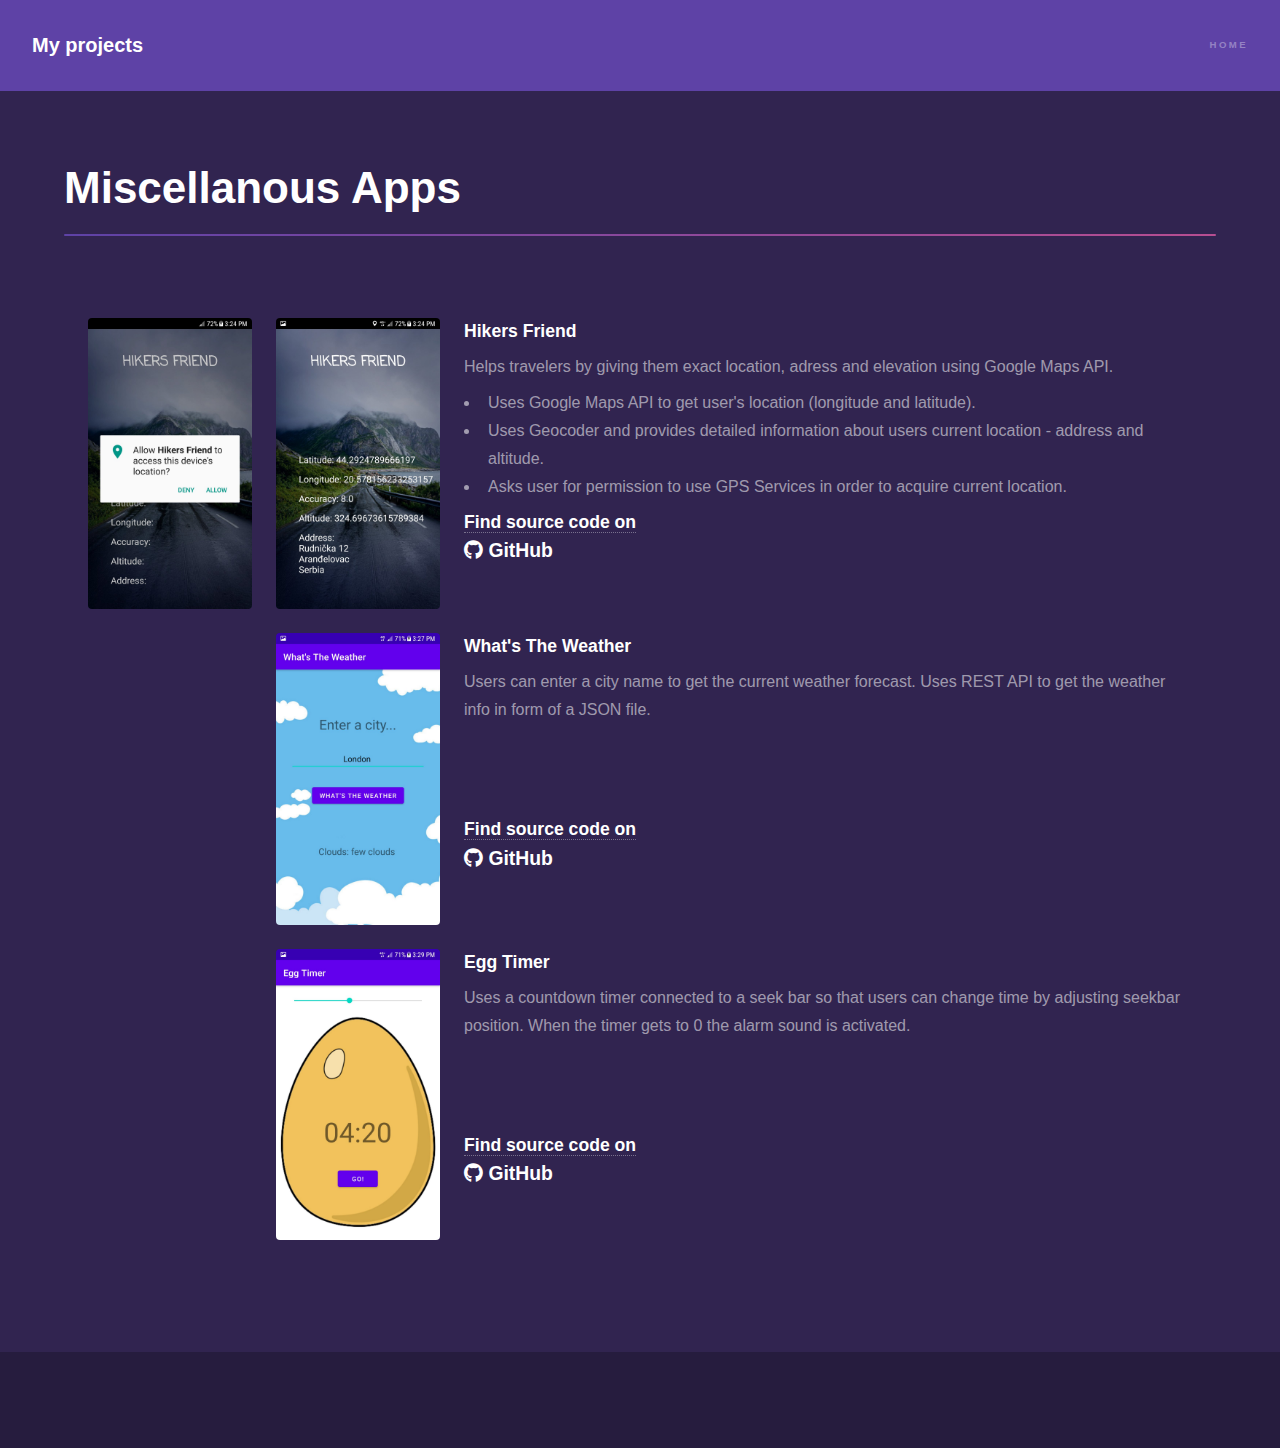
==== commit 2c83814f: "Update miscellaneous-apps.html" ====
--- a/miscellaneous-apps.html
+++ b/miscellaneous-apps.html
@@ -58,7 +58,7 @@
 									<div class="col-2"><span class="image fit"><img src="" alt="" /></span></div>
 									<div class="col-2"><span class="image fit"><img src="images/egg-timer.jpg" alt="" /></span></div>
 									<div class="col-8"><span class="image fit"><h3>Egg Timer</h3>
-										<p class="miscellanous">Uses a countdown timer connected to a seek bar so that users can change time by adjusting seekbar position. When the timer gets to 0 the alarm sound activated.</p>
+										<p class="miscellanous">Uses a countdown timer connected to a seek bar so that users can change time by adjusting seekbar position. When the timer gets to 0 the alarm sound is activated.</p>
 									<br>
 									<br>
 									<br>
@@ -87,4 +87,4 @@
 			<script src="assets/js/main.js"></script>
 
 	</body>
-</html>+</html>
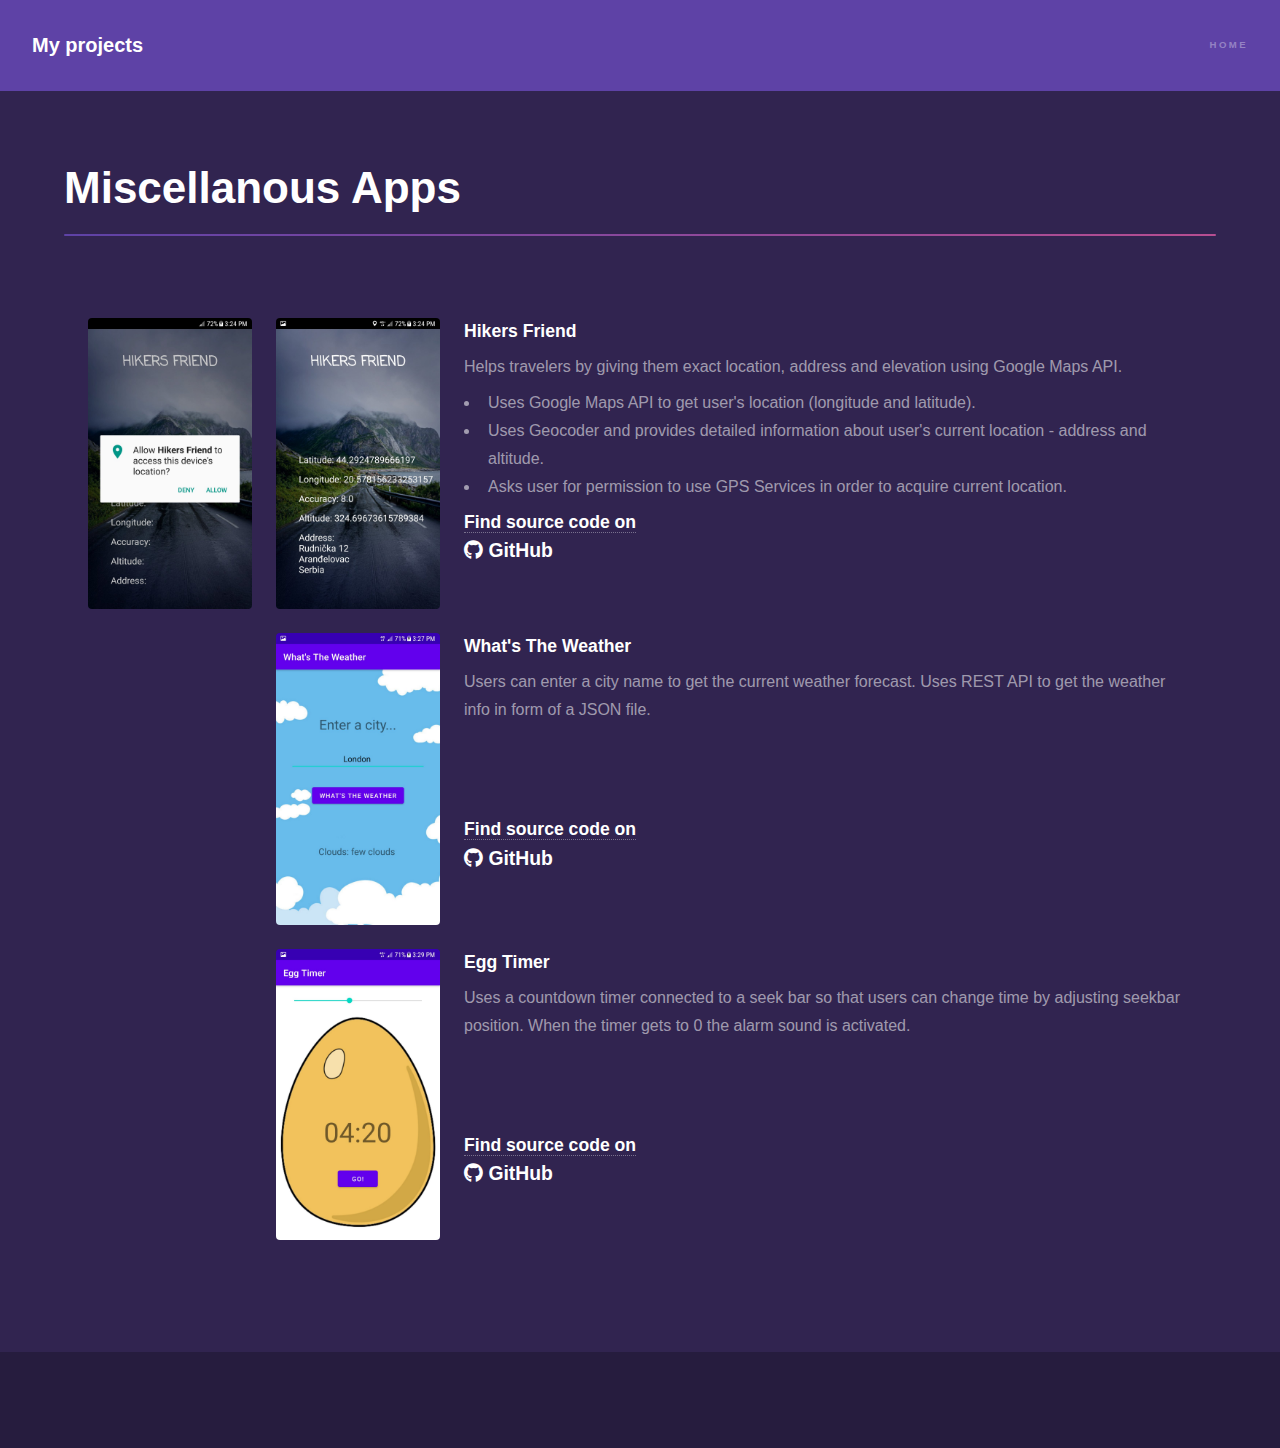
==== commit 3776f9c9: "Update miscellaneous-apps.html" ====
--- a/miscellaneous-apps.html
+++ b/miscellaneous-apps.html
@@ -37,12 +37,12 @@
 									<div class="col-2"><span class="image fit"><img src="images/hikers-friend.jpg" alt="" /></span></div>
 									<div class="col-2"><span class="image fit"><img src="images/hikers-friend-2.jpg" alt="" /></span></div>
 									<div class="col-8"><span class="image fit"><h3>Hikers Friend</h3>
-										<p class="miscellanous">Helps travelers by giving them exact location, adress and elevation using Google Maps API.</p>
+										<p class="miscellanous">Helps travelers by giving them exact location, address and elevation using Google Maps API.</p>
 										<ul class="miscellanous"><li>Uses Google Maps API to get user's location (longitude and latitude).</li>
-											<li>Uses Geocoder and provides detailed information about users current location - address and altitude.</li>
+											<li>Uses Geocoder and provides detailed information about user's current location - address and altitude.</li>
 											<li>Asks user for permission to use GPS Services in order to acquire current location.</li>      
 										</ul>
-										<h3><a href="https://github.com/Djostanisic" target="_blank">Find source code on <h3 class="icon brands fa-github"> GitHub</h3></a></h3>
+										<h3><a href="https://github.com/Djostanisic/hikers-friend" target="_blank">Find source code on <h3 class="icon brands fa-github"> GitHub</h3></a></h3>
 									</span></div>
 
 									<div class="col-2"><span class="image fit"><img src="" alt="" /></span></div>
@@ -52,7 +52,7 @@
 									<br>
 									<br>
 									<br>
-										<h3><a href="https://github.com/Djostanisic" target="_blank">Find source code on <h3 class="icon brands fa-github"> GitHub</h3></a></h3>
+										<h3><a href="https://github.com/Djostanisic/whats-the-weather" target="_blank">Find source code on <h3 class="icon brands fa-github"> GitHub</h3></a></h3>
 									</span></div>
 
 									<div class="col-2"><span class="image fit"><img src="" alt="" /></span></div>
@@ -62,7 +62,7 @@
 									<br>
 									<br>
 									<br>
-										<h3><a href="https://github.com/Djostanisic" target="_blank">Find source code on <h3 class="icon brands fa-github"> GitHub</h3></a></h3>
+										<h3><a href="https://github.com/Djostanisic/Egg-Timer" target="_blank">Find source code on <h3 class="icon brands fa-github"> GitHub</h3></a></h3>
 									</span></div>
 									
 								</div>
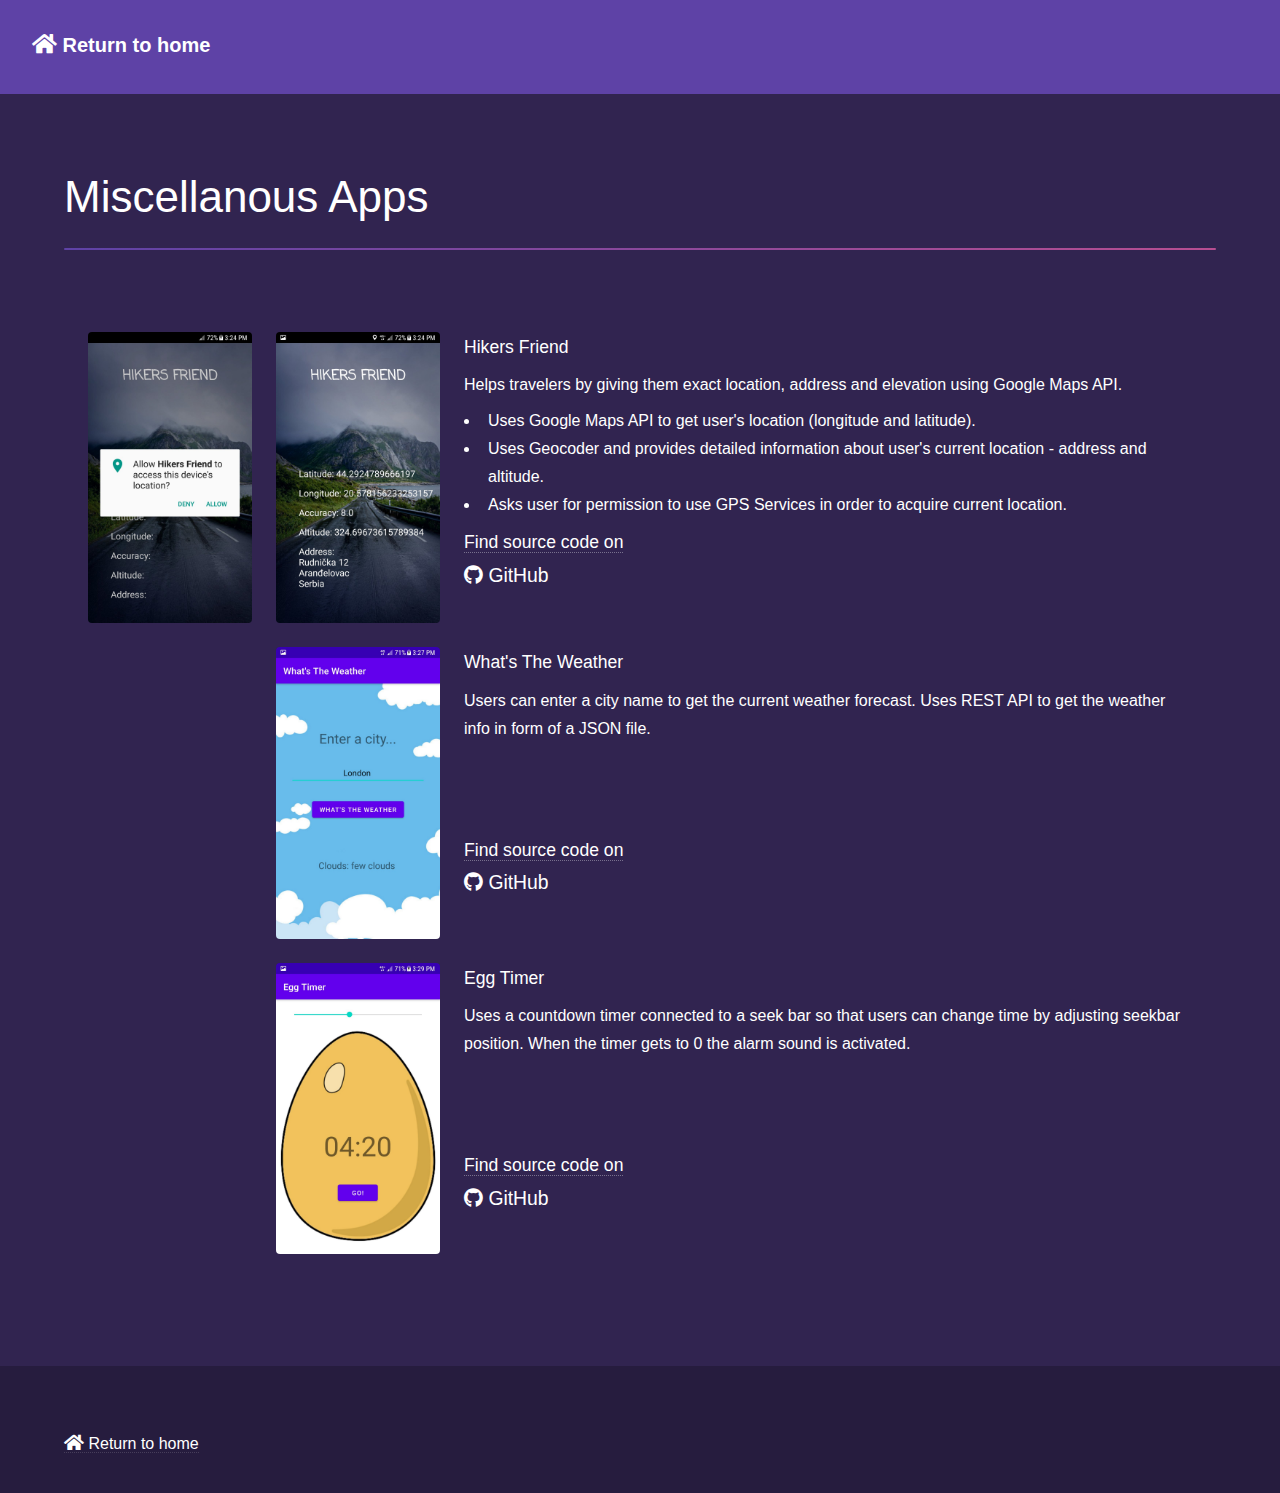
==== commit 8c6014df: "Aditional changes" ====
--- a/miscellaneous-apps.html
+++ b/miscellaneous-apps.html
@@ -15,14 +15,9 @@
 	<body class="is-preload">
 
 		<!-- Header -->
-			<header id="header">
-				<a href="index.html" class="title">My projects</a>
-				<nav>
-					<ul>
-						<li><a href="index.html">Home</a></li>
-					</ul>
-				</nav>
-			</header>
+		<header id="header">
+			<a href="index.html" class="title"><h3 class="fa fa-home"> </h3> Return to home</a>
+		</header>
 
 		<!-- Wrapper -->
 			<div id="wrapper">
@@ -71,11 +66,11 @@
 			</div>
 
 		<!-- Footer -->
-			<footer id="footer" class="wrapper alt">
-				<div class="inner">
-					
-				</div>
-			</footer>
+		<footer id="footer" class="wrapper alt">
+			<div class="inner">
+					<a href="index.html" class="title"><h3 class="fa fa-home"> </h3> Return to home</a>
+			</div>
+		</footer>
 
 		<!-- Scripts -->
 			<script src="assets/js/jquery.min.js"></script>
--- a/assets/css/main.css
+++ b/assets/css/main.css
@@ -138,7 +138,7 @@
 /* Type */
 
 	body, input, select, textarea {
-		color: rgba(255, 255, 255, 0.55);
+		color: rgb(255, 255, 255);
 		font-family: Arial, Helvetica, sans-serif;
 		font-size: 16.5pt;
 		font-weight: normal;
@@ -209,6 +209,7 @@
 		color: #ffffff;
 		font-weight: bold;
 		line-height: 1.5;
+		font:inherit;
 		margin: 0 0 0.5em 0;
 	}
 
@@ -3938,4 +3939,265 @@
 				background-attachment: scroll;
 			}
 
-		}+		}
+
+
+
+
+	/* new added*/
+
+	.heading {
+		text-align: center;
+		color: #454343;
+		font-size: 30px;
+		font-weight: 700;
+		position: relative;
+		margin-bottom: 70px;
+		text-transform: uppercase;
+		z-index: 999;
+	}
+	.white-heading{
+		color: #ffffff;
+	}
+	.heading:after {
+		content: ' ';
+		position: absolute;
+		top: 100%;
+		left: 50%;
+		height: 40px;
+		width: 180px;
+		border-radius: 4px;
+		transform: translateX(-50%);
+		background: url(https://i.ibb.co/G32GT0L/heading-line.png);
+		background-repeat: no-repeat;
+		background-position: center;
+	}
+	.white-heading:after {
+		background: url(img/heading-line-white.png);
+		background-repeat: no-repeat;
+		background-position: center;
+	}
+	
+	.heading span {
+		font-size: 18px;
+		display: block;
+		font-weight: 500;
+	}
+	.white-heading span {
+		color: #ffffff;
+	}
+	/* clearfix */
+	.owl-carousel .owl-wrapper:after {
+		content: ".";
+		display: block;
+		clear: both;
+		visibility: hidden;
+		line-height: 0;
+		height: 0;
+	}
+	/* display none until init */
+	.owl-carousel{
+		display: none;
+		position: relative;
+		width: 100%;
+		-ms-touch-action: pan-y;
+	}
+	.owl-carousel .owl-wrapper{
+		display: none;
+		position: relative;
+		-webkit-transform: translate3d(0px, 0px, 0px);
+	}
+	.owl-carousel .owl-wrapper-outer{
+		overflow: hidden;
+		position: relative;
+		width: 100%;
+	}
+	.owl-carousel .owl-wrapper-outer.autoHeight{
+		-webkit-transition: height 500ms ease-in-out;
+		-moz-transition: height 500ms ease-in-out;
+		-ms-transition: height 500ms ease-in-out;
+		-o-transition: height 500ms ease-in-out;
+		transition: height 500ms ease-in-out;
+	}
+	.owl-carousel .owl-item img{
+		max-width: 100%;
+	}
+	.owl-carousel .item {
+		padding: 0 7.5px;
+	}
+	.owl-carousel .owl-item{
+		float: left;
+	}
+	.owl-controls .owl-page,
+	.owl-controls .owl-buttons div{
+		cursor: pointer;
+	}
+	.owl-controls {
+		-webkit-user-select: none;
+		-khtml-user-select: none;
+		-moz-user-select: none;
+		-ms-user-select: none;
+		user-select: none;
+		-webkit-tap-highlight-color: rgba(0, 0, 0, 0);
+	}
+	
+	/* mouse grab icon */
+	.grabbing { 
+		cursor:url(grabbing.png) 8 8, move;
+	}
+	
+	/* fix */
+	.owl-carousel  .owl-wrapper,
+	.owl-carousel  .owl-item{
+		-webkit-backface-visibility: hidden;
+		-moz-backface-visibility:    hidden;
+		-ms-backface-visibility:     hidden;
+	  -webkit-transform: translate3d(0,0,0);
+	  -moz-transform: translate3d(0,0,0);
+	  -ms-transform: translate3d(0,0,0);
+	}
+	
+	#demo1 .customNavigation, #demo2 .customNavigation {
+		top: 50%;
+		position: absolute;
+		width: 100%;
+		left: 0px;
+		margin-top: -40px;
+	}
+	#demo1 .customNavigation .btn, #demo2 .customNavigation .btn {
+		padding: 0px;
+	}
+	#demo1 .customNavigation .btn.prev, #demo2 .customNavigation .btn.prev {
+		position: relative;
+		left:-76px;
+	}
+	#demo1 .customNavigation .btn.next, #demo2 .customNavigation .btn.next {
+		position: relative;
+			right: -70px;
+		float: right;
+	}
+	div#demo1 {
+		position: relative;
+	}
+	
+	.user-blog {
+		background: #faf2e8;
+		padding: 50px 0 50px;
+	}
+	.user-blog:before {
+		position: absolute;
+		top: -100px;
+		left: 0;
+		content: " ";
+		background: url(img/user-blog.png);
+		background-size: 100% 100px;
+		width: 100%;
+		height: 100px;
+		float: left;
+		z-index: 99;
+	}
+	div#owl-demo1 .item {
+		padding: 0 15px;
+	}
+	.blog-grid {
+		background: #fff;
+		box-shadow: 0px 0px 20px #c3c3c3;
+		margin: 10px 0;
+		border: 1px solid #d6d6d6;
+		border-radius: 1px;
+	}
+	
+	.discretion-blog {
+		padding: 15px;
+	}
+	
+	.discretion-blog p {
+		font-size: 15px;
+		color: #454343;
+	}
+	
+	.discretion-blog h4 {
+		color: #454343;
+		font-size: 16px;
+		font-weight: 700;
+		text-transform: uppercase;
+	}
+	
+	.discretion-blog .btn {
+		color: #fefeff;
+		background: #454343;
+		width: 100%;
+		text-transform: uppercase;
+		border-radius: 0px;
+		margin-top: 10px;
+		-webkit-transform: perspective(1px) translateZ(0);
+		-moz-transform: perspective(1px) translateZ(0);
+		-o-transform: perspective(1px) translateZ(0);
+		transform: perspective(122px) translateZ(0);
+	}
+	
+	
+	.discretion-blog .btn:hover {
+		color: #ffffff;
+	}
+	.discretion-blog .btn:before {
+		content: "";
+		position: absolute;
+		z-index: -1;
+		top: 0;
+		left: 0;
+		right: 0;
+		bottom: 0;
+		background: #79b82d;
+		-webkit-transform: scaleX(0);
+		transform: scaleX(0);
+		-webkit-transform-origin: 0 50%;
+		transform-origin: 0 50%;
+		-webkit-transition-property: transform;
+		transition-property: transform;
+		-webkit-transition-duration: 0.3s;
+		transition-duration: 0.3s;
+		-webkit-transition-timing-function: ease-out;
+		transition-timing-function: ease-out;
+		border: 2px solid #79b82d;
+	}
+	
+	.discretion-blog .btn:hover:before {
+		-webkit-transform: scaleX(1);
+		-moz-transform: scaleX(1);
+		-o-transform: scaleX(1);
+		transform: scaleX(1);
+	}
+	.date-blog {
+		background: #82b53f;
+		width: 70px;
+		position: absolute;
+		bottom: 0;
+		left: 15px;
+		color: #fff;
+		text-align: center;
+		padding: 10px 0px;
+	}
+	.date-blog:after {
+		width: 0;
+		height: 0;
+		content: "";
+		border-left: 0 solid transparent;
+		border-right: 70px solid transparent;
+		border-bottom: 12px solid #82b53f;
+		top: -11px;
+		position: absolute;
+		left: 0;
+	}
+	.img-date {
+		position: relative;
+	}
+	.user-blog .owl-theme .owl-controls .owl-page span {
+		width: 17px;
+		height: 17px;
+		background: #454343;
+		opacity: 1;
+	}
+	.user-blog .owl-theme .owl-controls .owl-page.active span, .user-blog .owl-theme .owl-controls.clickable .owl-page:hover span {
+		background: #82b53f;
+	}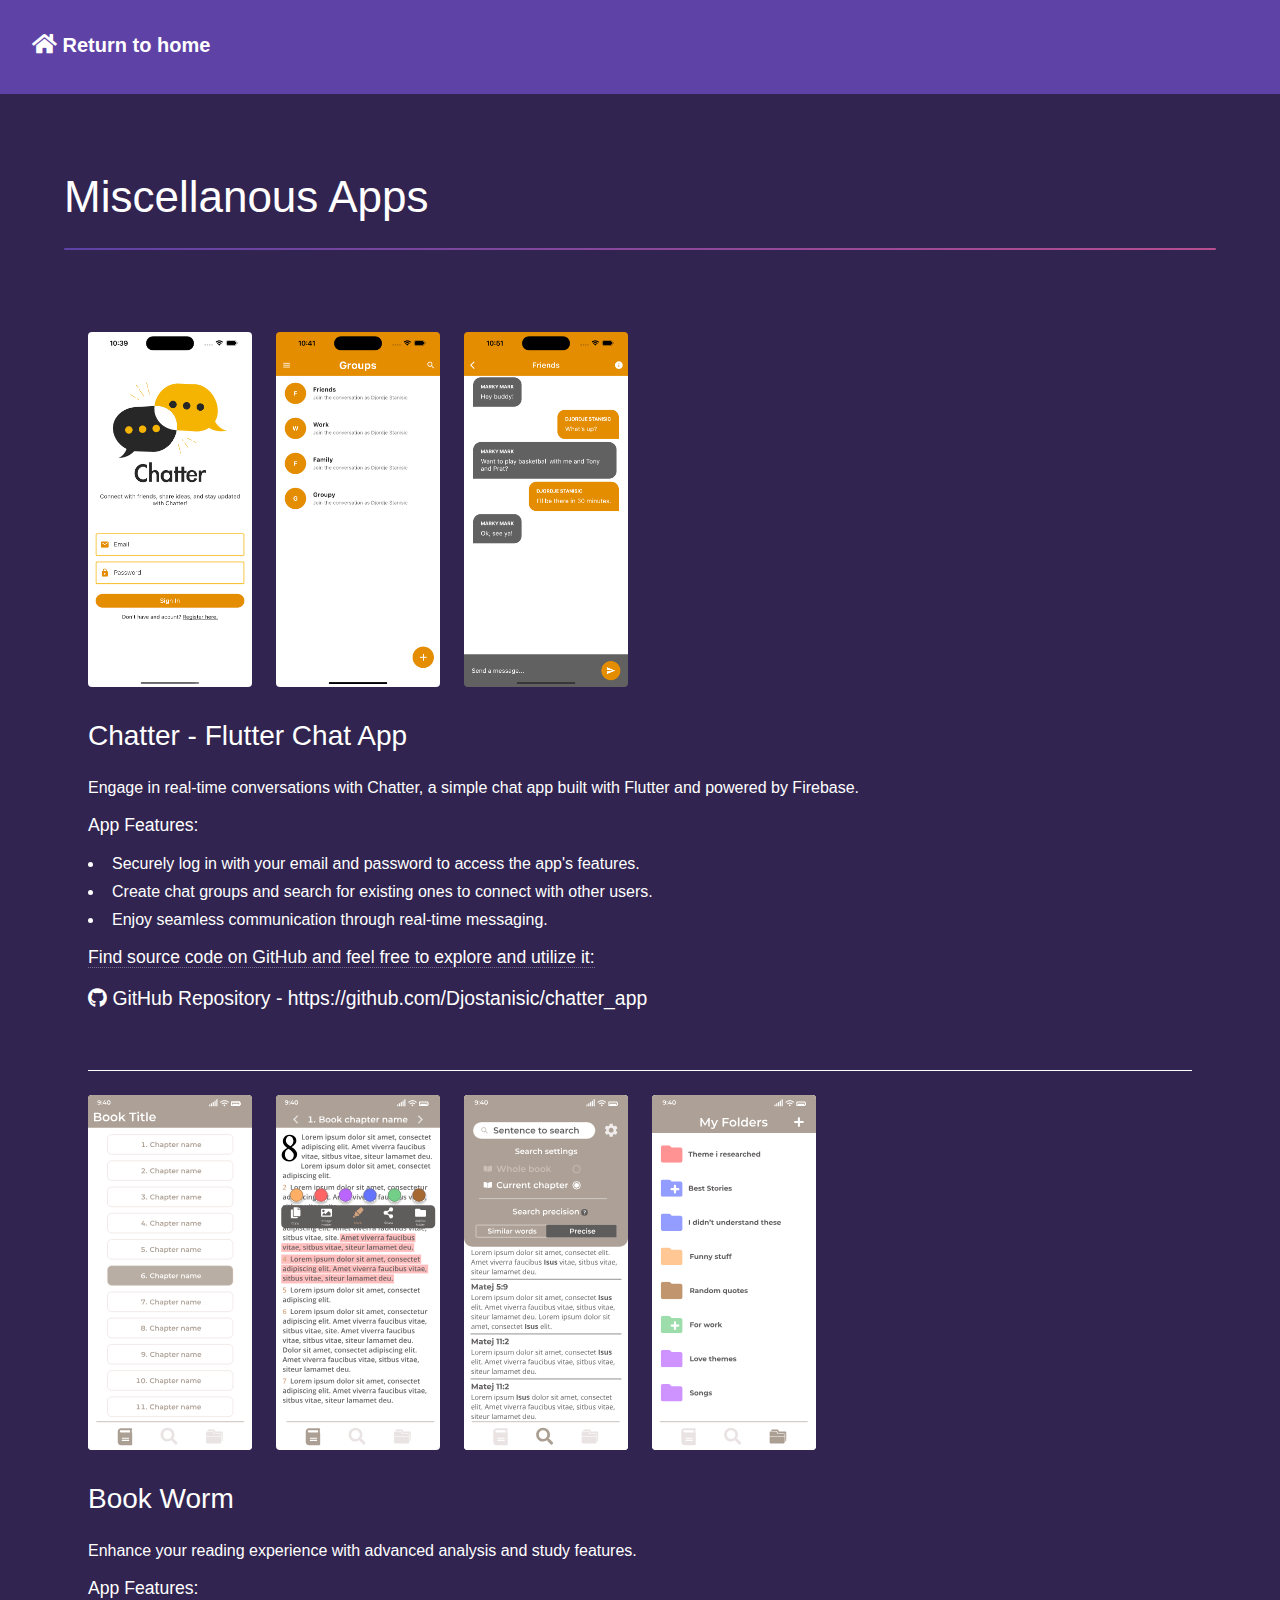
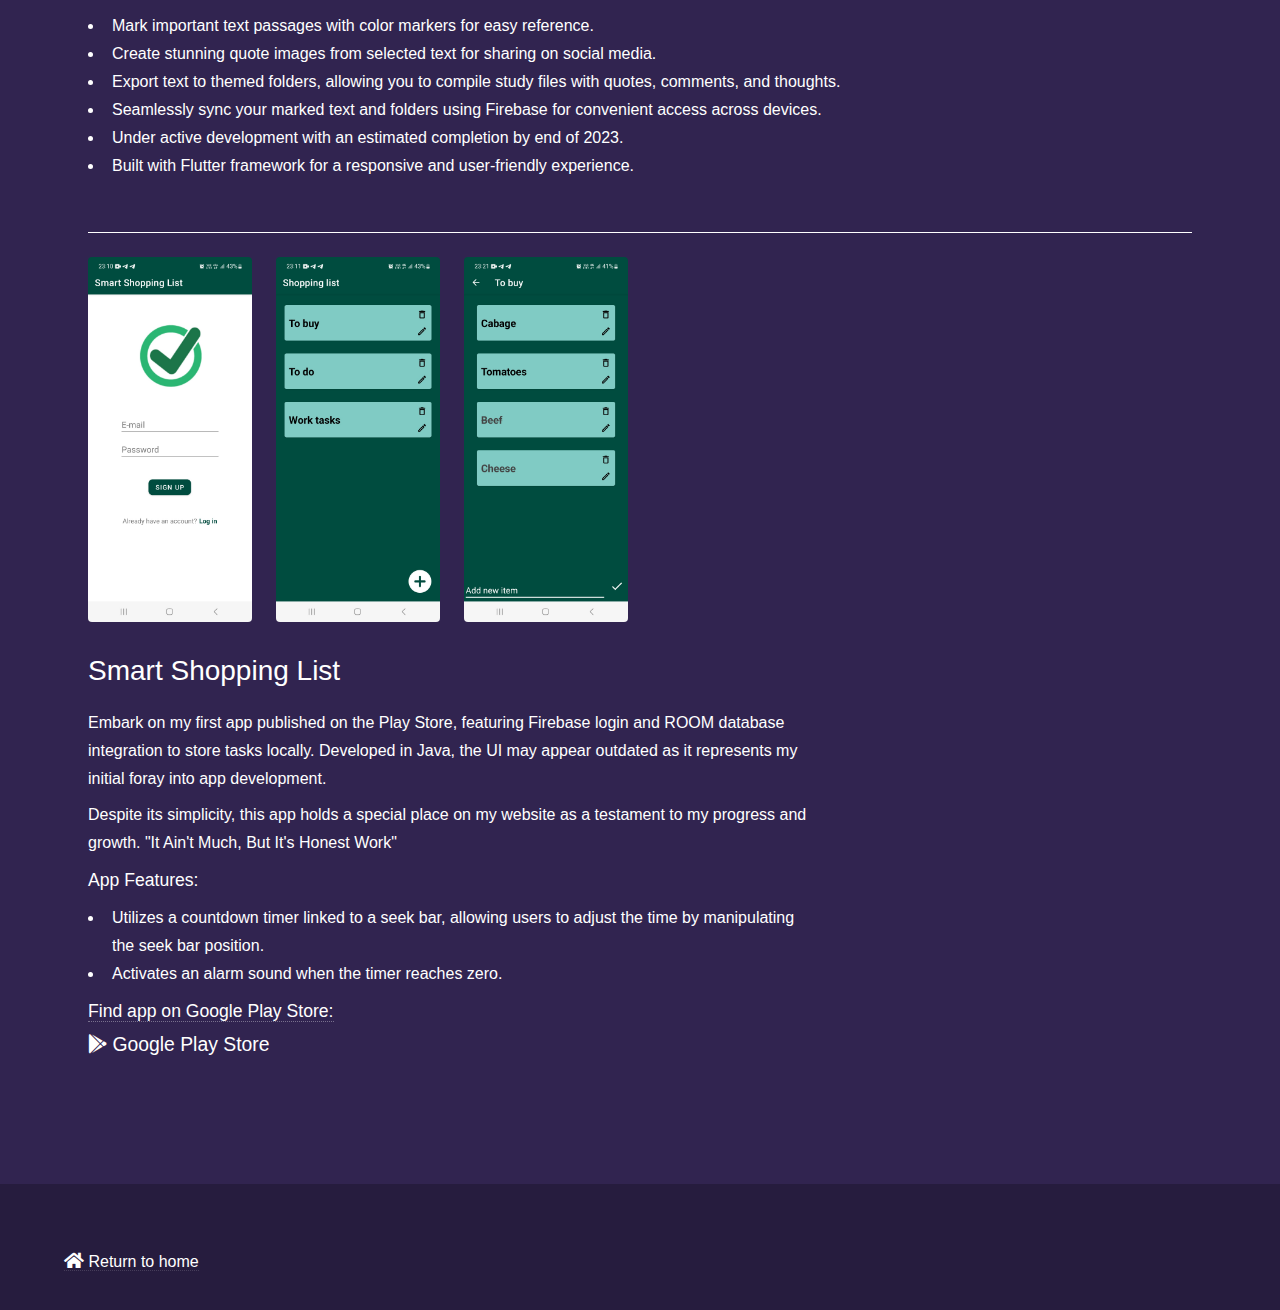
==== commit aaca2415: "Finished site 15.06.2023" ====
--- a/miscellaneous-apps.html
+++ b/miscellaneous-apps.html
@@ -6,6 +6,7 @@
 -->
 <html>
 	<head>
+		<link rel="icon" href="favicon.ico" type="image/x-icon">
 		<title>Miscellanous Apps</title>
 		<meta charset="utf-8" />
 		<meta name="viewport" content="width=device-width, initial-scale=1, user-scalable=no" />
@@ -28,41 +29,59 @@
 							<h1 class="major">Miscellanous Apps</h1>
 							<div class="box alt">
 								<div class="row gtr-uniform">
-									
-									<div class="col-2"><span class="image fit"><img src="images/hikers-friend.jpg" alt="" /></span></div>
-									<div class="col-2"><span class="image fit"><img src="images/hikers-friend-2.jpg" alt="" /></span></div>
-									<div class="col-8"><span class="image fit"><h3>Hikers Friend</h3>
-										<p class="miscellanous">Helps travelers by giving them exact location, address and elevation using Google Maps API.</p>
-										<ul class="miscellanous"><li>Uses Google Maps API to get user's location (longitude and latitude).</li>
-											<li>Uses Geocoder and provides detailed information about user's current location - address and altitude.</li>
-											<li>Asks user for permission to use GPS Services in order to acquire current location.</li>      
+
+									<div class="col-2"><span class="image fit"><img src="images/chatter 1.png" alt="" /></span></div>
+									<div class="col-2"><span class="image fit"><img src="images/chatter 2.png" alt="" /></span></div>
+									<div class="col-2"><span class="image fit"><img src="images/chatter 3.png" alt="" /></span></div>
+									<div class="col-12"><span class="image fit"><h2>Chatter - Flutter Chat App</h2>
+										<p class="miscellanous">Engage in real-time conversations with Chatter, a simple chat app built with Flutter and powered by Firebase.</p>
+										<h3>App Features:</h3>
+										<ul class="miscellanous">
+											<li>Securely log in with your email and password to access the app's features.</li>
+											<li>Create chat groups and search for existing ones to connect with other users.</li>
+											<li>Enjoy seamless communication through real-time messaging.</li>
 										</ul>
-										<h3><a href="https://github.com/Djostanisic/hikers-friend" target="_blank">Find source code on <h3 class="icon brands fa-github"> GitHub</h3></a></h3>
+										<h3><a href="https://github.com/Djostanisic/chatter_app" target="_blank">Find source code on GitHub and feel free to explore and utilize it:</a></h3>
+										<h3><a href="https://github.com/Djostanisic/chatter_app" target="_blank"><h3 class="icon brands fa-github"> GitHub Repository - https://github.com/Djostanisic/chatter_app</h3></a></h3>
 									</span></div>
 
-									<div class="col-2"><span class="image fit"><img src="" alt="" /></span></div>
-									<div class="col-2"><span class="image fit"><img src="images/whats-the-weather.jpg" alt="" /></span></div>
-									<div class="col-8"><span class="image fit"><h3>What's The Weather</h3>
-										<p class="miscellanous">Users can enter a city name to get the current weather forecast. Uses REST API to get the weather info in form of a JSON file.</p>
-									<br>
-									<br>
-									<br>
-										<h3><a href="https://github.com/Djostanisic/whats-the-weather" target="_blank">Find source code on <h3 class="icon brands fa-github"> GitHub</h3></a></h3>
+									<div class="col-12"><hr class="divider"></div>
+									
+									<div class="col-2"><span class="image fit"><img src="images/biblija 1.svg" alt="" /></span></div>
+									<div class="col-2"><span class="image fit"><img src="images/biblija 2.svg" alt="" /></span></div>
+									<div class="col-2"><span class="image fit"><img src="images/biblija 3.svg" alt="" /></span></div>
+									<div class="col-2"><span class="image fit"><img src="images/biblija 4.svg" alt="" /></span></div>
+									<div class="col-10"><span class="image fit"><h2>Book Worm</h2>
+										<p class="miscellanous">Enhance your reading experience with advanced analysis and study features.</p>
+										<h3>App Features:</h3>
+										<ul class="miscellanous">
+											<li>Mark important text passages with color markers for easy reference.</li>
+											<li>Create stunning quote images from selected text for sharing on social media.</li>
+											<li>Export text to themed folders, allowing you to compile study files with quotes, comments, and thoughts.</li>
+											<li>Seamlessly sync your marked text and folders using Firebase for convenient access across devices.</li>
+											<li>Under active development with an estimated completion by end of 2023.</li>
+											<li>Built with Flutter framework for a responsive and user-friendly experience.</li>
+										</ul>
 									</span></div>
 
-									<div class="col-2"><span class="image fit"><img src="" alt="" /></span></div>
-									<div class="col-2"><span class="image fit"><img src="images/egg-timer.jpg" alt="" /></span></div>
-									<div class="col-8"><span class="image fit"><h3>Egg Timer</h3>
-										<p class="miscellanous">Uses a countdown timer connected to a seek bar so that users can change time by adjusting seekbar position. When the timer gets to 0 the alarm sound is activated.</p>
-									<br>
-									<br>
-									<br>
-										<h3><a href="https://github.com/Djostanisic/Egg-Timer" target="_blank">Find source code on <h3 class="icon brands fa-github"> GitHub</h3></a></h3>
-									</span></div>
-									
+									<div class="col-12"><hr class="divider"></div>
+
+									<div class="col-2"><span class="image fit"><img src="images/todo 1.jpeg" alt="" /></span></div>
+									<div class="col-2"><span class="image fit"><img src="images/todo 2.jpeg" alt="" /></span></div>
+									<div class="col-2"><span class="image fit"><img src="images/todo 3.jpeg" alt="" /></span></div>
+
+									<div class="col-8"><span class="image fit"><h2>Smart Shopping List</h2>
+										<p class="miscellanous">Embark on my first app published on the Play Store, featuring Firebase login and ROOM database integration to store tasks locally. Developed in Java, the UI may appear outdated as it represents my initial foray into app development.</p>
+										<p class="miscellanous">Despite its simplicity, this app holds a special place on my website as a testament to my progress and growth. "It Ain't Much, But It's Honest Work"</p>
+										<h3>App Features:</h3>
+										<ul class="miscellanous">
+										  <li>Utilizes a countdown timer linked to a seek bar, allowing users to adjust the time by manipulating the seek bar position.</li>
+										  <li>Activates an alarm sound when the timer reaches zero.</li>
+										</ul>
+										<h3><a href="https://play.google.com/store/apps/details?id=com.djostanisic.smartshoppinglist" target="_blank">Find app on Google Play Store:<h3 class="icon brands fa-google-play"> Google Play Store</h3></a></h3>
+									</span></div>	
 								</div>
 					</section>
-
 			</div>
 
 		<!-- Footer -->
--- a/assets/css/main.css
+++ b/assets/css/main.css
@@ -342,6 +342,13 @@
 		border-bottom: solid 1px rgba(255, 255, 255, 0.15);
 		margin: 2em 0;
 	}
+
+	hr.divider {
+		border: none;
+		height: 1px;
+		background-color: #ffffff; 
+		margin: 20px 0; 
+	  }
 
 		hr.major {
 			margin: 3em 0;
